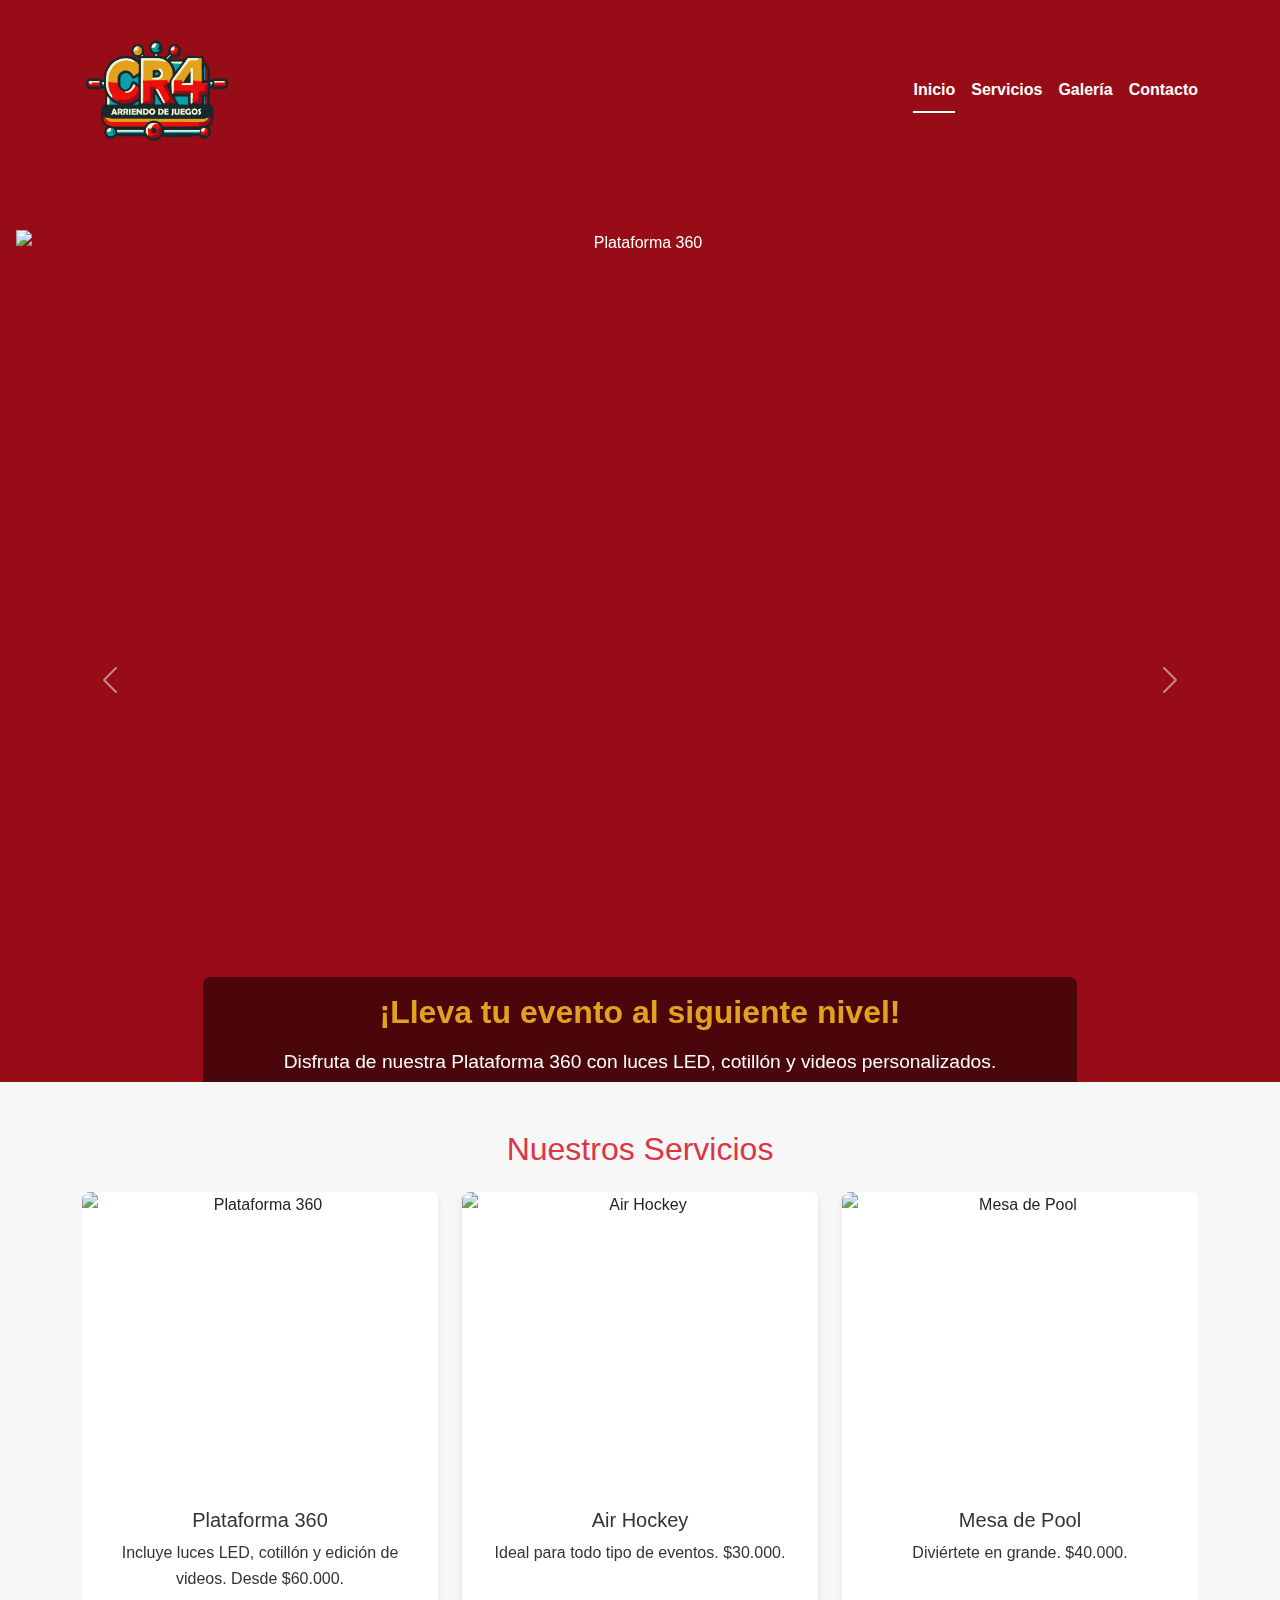
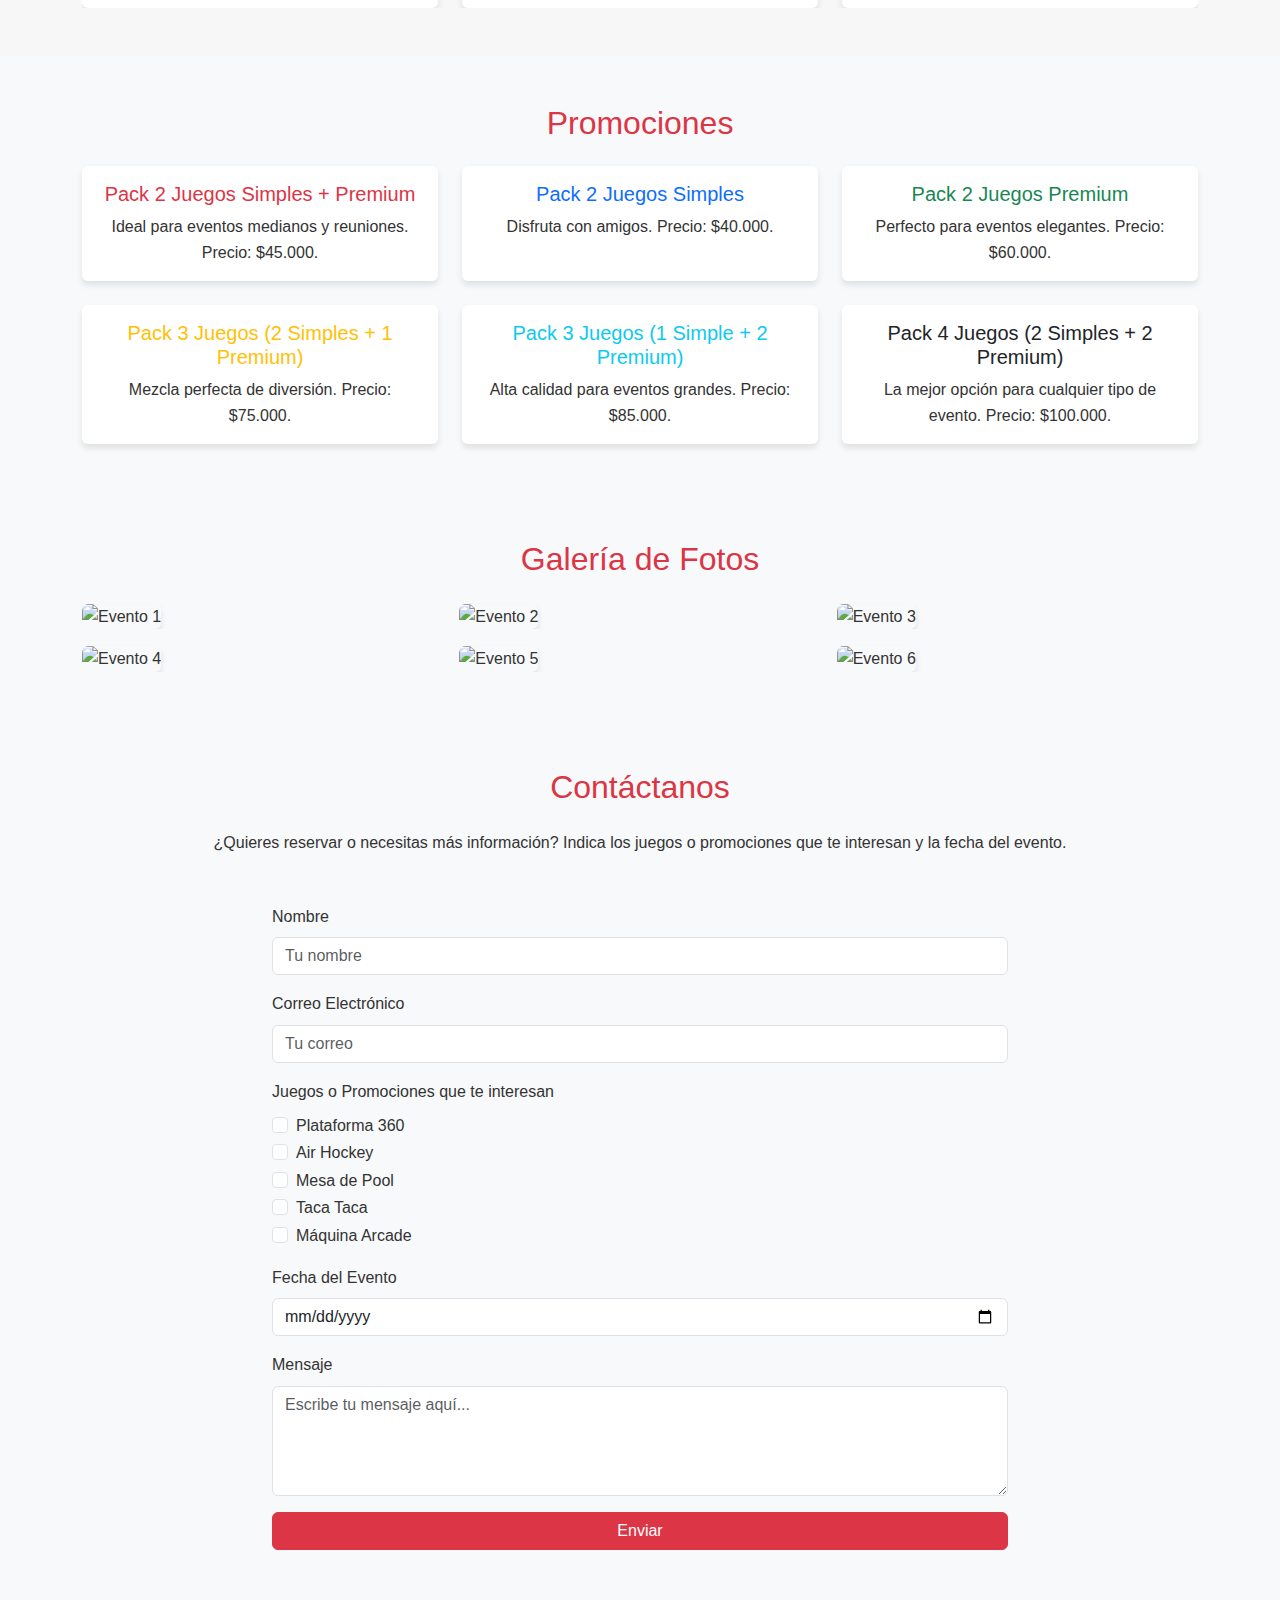
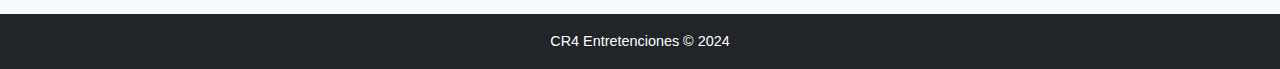
==== index.html @ acfa6ec4 "Add files via upload" ====
<!DOCTYPE html>
<html lang="es">
<head>
    <meta charset="utf-8">
    <meta name="viewport" content="width=device-width, initial-scale=1.0">
    <meta name="description" content="CR4 Entretenciones te lleva al siguiente nivel en diversión. Arriendo de juegos para eventos, como la Plataforma 360, mesas de pool, air hockey y más. ¡Reserva ahora y crea momentos inolvidables!">
    <meta name="keywords" content="CR4, juegos para eventos, arriendo de juegos, fiestas, entretenimiento, juegos inflables, eventos corporativos">
    <meta name="author" content="CR4 Entretenciones">
    <meta name="robots" content="noindex,nofollow">

    <!-- Open Graph / Facebook -->
    <meta property="og:type" content="website">
    <meta property="og:url" content="https://tudominio.com/">
    <meta property="og:title" content="CR4 Entretenciones">
    <meta property="og:description" content="CR4 Entretenciones te lleva al siguiente nivel en diversión. Arriendo de juegos para eventos, como la Plataforma 360, mesas de pool, air hockey y más. ¡Reserva ahora y crea momentos inolvidables!">
    <meta property="og:image" content="https://tudominio.com/images/logo.png">

    <!-- Twitter -->
    <meta name="twitter:card" content="summary_large_image">
    <meta name="twitter:url" content="https://tudominio.com/">
    <meta name="twitter:title" content="CR4 Entretenciones">
    <meta name="twitter:description" content="CR4 Entretenciones te lleva al siguiente nivel en diversión. Arriendo de juegos para eventos, como la Plataforma 360, mesas de pool, air hockey y más. ¡Reserva ahora y crea momentos inolvidables!">
    <meta name="twitter:image" content="https://tudominio.com/images/logo.png">

    <title>CR4 Entretenciones</title>

    <!-- Bootstrap CSS -->
    <link href="https://cdn.jsdelivr.net/npm/bootstrap@5.3.3/dist/css/bootstrap.min.css" rel="stylesheet" integrity="sha384-QWTKZyjpPEjISv5WaRU9OFeRpok6YctnYmDr5pNlyT2bRjXh0JMhjY6hW+ALEwIH" crossorigin="anonymous">

    <!-- Custom CSS -->
    <link rel="stylesheet" href="style.css">
</head>
<body>
    <!-- Header -->
    <header class="bg-danger text-white py-3">
        <div class="container d-flex justify-content-between align-items-center">
            <div class="logo">
                <img src="logo.png" alt="CR4 Entretenciones" style="max-height: 150px;">
            </div>
            <nav>
                <ul class="nav nav-underline">
                    <li class="nav-item">
                        <a class="nav-link active text-white" href="#inicio">Inicio</a>
                    </li>
                    <li class="nav-item">
                        <a class="nav-link text-white" href="#servicios">Servicios</a>
                    </li>
                    <li class="nav-item">
                        <a class="nav-link text-white" href="#galeria">Galería</a>
                    </li>
                    <li class="nav-item">
                        <a class="nav-link text-white" href="#contacto">Contacto</a>
                    </li>
                </ul>
            </nav>
        </div>
    </header>

    <!-- Hero Section -->
<section id="inicio" class="hero">
    <div id="carouselHero" class="carousel slide" data-bs-ride="carousel">
        <div class="carousel-indicators">
            <button type="button" data-bs-target="#carouselHero" data-bs-slide-to="0" class="active" aria-current="true" aria-label="Slide 1"></button>
            <button type="button" data-bs-target="#carouselHero" data-bs-slide-to="1" aria-label="Slide 2"></button>
            <button type="button" data-bs-target="#carouselHero" data-bs-slide-to="2" aria-label="Slide 3"></button>
        </div>
        <div class="carousel-inner">
            <!-- Slide 1 -->
            <div class="carousel-item active">
                <img src="plataforma360.png" class="d-block w-100" alt="Plataforma 360">
                <div class="carousel-caption d-none d-md-block">
                    <h5>¡Lleva tu evento al siguiente nivel!</h5>
                    <p>Disfruta de nuestra Plataforma 360 con luces LED, cotillón y videos personalizados.</p>
                </div>
            </div>
            <!-- Slide 2 -->
            <div class="carousel-item">
                <img src="airhockey.png" class="d-block w-100" alt="Air Hockey">
                <div class="carousel-caption d-none d-md-block">
                    <h5>Air Hockey</h5>
                    <p>La diversión que todos disfrutan en cualquier tipo de evento.</p>
                </div>
            </div>
            <!-- Slide 3 -->
            <div class="carousel-item">
                <img src="pool.png" class="d-block w-100" alt="Mesa de Pool">
                <div class="carousel-caption d-none d-md-block">
                    <h5>Mesa de Pool</h5>
                    <p>Agrega entretenimiento de calidad a tu celebración.</p>
                </div>
            </div>
        </div>
        <!-- Controles -->
        <button class="carousel-control-prev" type="button" data-bs-target="#carouselHero" data-bs-slide="prev">
            <span class="carousel-control-prev-icon" aria-hidden="true"></span>
            <span class="visually-hidden">Anterior</span>
        </button>
        <button class="carousel-control-next" type="button" data-bs-target="#carouselHero" data-bs-slide="next">
            <span class="carousel-control-next-icon" aria-hidden="true"></span>
            <span class="visually-hidden">Siguiente</span>
        </button>
    </div>
</section>


    <!-- Servicios -->
<section id="servicios" class="py-5">
    <div class="container">
        <h2 class="text-center text-danger mb-4">Nuestros Servicios</h2>
        <div id="serviciosCarousel" class="carousel slide" data-bs-ride="carousel" data-bs-interval="3000">
            <!-- Carrusel indicadores -->
            <div class="carousel-indicators">
                <button type="button" data-bs-target="#serviciosCarousel" data-bs-slide-to="0" class="active" aria-current="true" aria-label="Slide 1"></button>
                <button type="button" data-bs-target="#serviciosCarousel" data-bs-slide-to="1" aria-label="Slide 2"></button>
            </div>

            <!-- Carrusel contenido -->
            <div class="carousel-inner">
                <!-- Slide 1 -->
                <div class="carousel-item active">
                    <div class="row justify-content-center">
                        <div class="col-md-4">
                            <div class="card h-100 text-center">
                                <img src="img/icono aro de luz.png" class="card-img-top" alt="Plataforma 360">
                                <div class="card-body">
                                    <h5 class="card-title">Plataforma 360</h5>
                                    <p class="card-text">Incluye luces LED, cotillón y edición de videos. Desde $60.000.</p>
                                </div>
                            </div>
                        </div>
                        <div class="col-md-4">
                            <div class="card h-100 text-center">
                                <img src="img/icono air hockey.png" class="card-img-top" alt="Air Hockey">
                                <div class="card-body">
                                    <h5 class="card-title">Air Hockey</h5>
                                    <p class="card-text">Ideal para todo tipo de eventos. $30.000.</p>
                                </div>
                            </div>
                        </div>
                        <div class="col-md-4">
                            <div class="card h-100 text-center">
                                <img src="img/icono mesa de pool.png" class="card-img-top" alt="Mesa de Pool">
                                <div class="card-body">
                                    <h5 class="card-title">Mesa de Pool</h5>
                                    <p class="card-text">Diviértete en grande. $40.000.</p>
                                </div>
                            </div>
                        </div>
                    </div>
                </div>
                <!-- Slide 2 -->
                <div class="carousel-item">
                    <div class="row justify-content-center">
                        <div class="col-md-4">
                            <div class="card h-100 text-center">
                                <img src="img/icono taca taca.png" class="card-img-top" alt="Taca Taca">
                                <div class="card-body">
                                    <h5 class="card-title">Taca Taca</h5>
                                    <p class="card-text">Un clásico para tus eventos. $25.000.</p>
                                </div>
                            </div>
                        </div>
                        <div class="col-md-4">
                            <div class="card h-100 text-center">
                                <img src="img/icono arcade.png" class="card-img-top" alt="Máquina Arcade">
                                <div class="card-body">
                                    <h5 class="card-title">Máquina Arcade</h5>
                                    <p class="card-text">Diversión retro para grandes y chicos. $25.000.</p>
                                </div>
                            </div>
                        </div>
                    </div>
                </div>
            </div>

            <!-- Controles -->
            <button class="carousel-control-prev" type="button" data-bs-target="#serviciosCarousel" data-bs-slide="prev">
                <span class="carousel-control-prev-icon" aria-hidden="true"></span>
                <span class="visually-hidden">Previous</span>
            </button>
            <button class="carousel-control-next" type="button" data-bs-target="#serviciosCarousel" data-bs-slide="next">
                <span class="carousel-control-next-icon" aria-hidden="true"></span>
                <span class="visually-hidden">Next</span>
            </button>
        </div>
    </div>
</section>


     <!-- Promociones -->
    <section id="promociones" class="py-5 bg-light">
    <div class="container">
        <h2 class="text-center text-danger mb-4">Promociones</h2>
        <div class="row row-cols-1 row-cols-md-3 g-4">
            <!-- Promoción 1 -->
            <div class="col">
                <div class="card h-100 text-center border-danger">
                    <div class="card-body">
                        <h5 class="card-title text-danger">Pack 2 Juegos Simples + Premium</h5>
                        <p class="card-text">Ideal para eventos medianos y reuniones. Precio: $45.000.</p>
                    </div>
                </div>
            </div>
            <!-- Promoción 2 -->
            <div class="col">
                <div class="card h-100 text-center border-primary">
                    <div class="card-body">
                        <h5 class="card-title text-primary">Pack 2 Juegos Simples</h5>
                        <p class="card-text">Disfruta con amigos. Precio: $40.000.</p>
                    </div>
                </div>
            </div>
            <!-- Promoción 3 -->
            <div class="col">
                <div class="card h-100 text-center border-success">
                    <div class="card-body">
                        <h5 class="card-title text-success">Pack 2 Juegos Premium</h5>
                        <p class="card-text">Perfecto para eventos elegantes. Precio: $60.000.</p>
                    </div>
                </div>
            </div>
            <!-- Promoción 4 -->
            <div class="col">
                <div class="card h-100 text-center border-warning">
                    <div class="card-body">
                        <h5 class="card-title text-warning">Pack 3 Juegos (2 Simples + 1 Premium)</h5>
                        <p class="card-text">Mezcla perfecta de diversión. Precio: $75.000.</p>
                    </div>
                </div>
            </div>
            <!-- Promoción 5 -->
            <div class="col">
                <div class="card h-100 text-center border-info">
                    <div class="card-body">
                        <h5 class="card-title text-info">Pack 3 Juegos (1 Simple + 2 Premium)</h5>
                        <p class="card-text">Alta calidad para eventos grandes. Precio: $85.000.</p>
                    </div>
                </div>
            </div>
            <!-- Promoción 6 -->
            <div class="col">
                <div class="card h-100 text-center border-dark">
                    <div class="card-body">
                        <h5 class="card-title text-dark">Pack 4 Juegos (2 Simples + 2 Premium)</h5>
                        <p class="card-text">La mejor opción para cualquier tipo de evento. Precio: $100.000.</p>
                    </div>
                </div>
            </div>
        </div>
    </div>
</section>

<section id="galeria" class="py-5 bg-light">
    <div class="container">
        <h2 class="text-center text-danger mb-4">Galería de Fotos</h2>
        <div class="row g-3">
            <!-- Imagen 1 -->
            <div class="col-md-4 col-sm-6">
                <div class="gallery-item">
                    <img src="assets/images/evento1.jpg" class="img-fluid rounded" alt="Evento 1">
                </div>
            </div>
            <!-- Imagen 2 -->
            <div class="col-md-4 col-sm-6">
                <div class="gallery-item">
                    <img src="assets/images/evento2.jpg" class="img-fluid rounded" alt="Evento 2">
                </div>
            </div>
            <!-- Imagen 3 -->
            <div class="col-md-4 col-sm-6">
                <div class="gallery-item">
                    <img src="assets/images/evento3.jpg" class="img-fluid rounded" alt="Evento 3">
                </div>
            </div>
            <!-- Imagen 4 -->
            <div class="col-md-4 col-sm-6">
                <div class="gallery-item">
                    <img src="assets/images/evento4.jpg" class="img-fluid rounded" alt="Evento 4">
                </div>
            </div>
            <!-- Imagen 5 -->
            <div class="col-md-4 col-sm-6">
                <div class="gallery-item">
                    <img src="assets/images/evento5.jpg" class="img-fluid rounded" alt="Evento 5">
                </div>
            </div>
            <!-- Imagen 6 -->
            <div class="col-md-4 col-sm-6">
                <div class="gallery-item">
                    <img src="assets/images/evento6.jpg" class="img-fluid rounded" alt="Evento 6">
                </div>
            </div>
        </div>
    </div>
</section>

    <!-- Contacto -->
 <section id="contacto" class="py-5 bg-light">
    <div class="container">
        <h2 class="text-center text-danger mb-4">Contáctanos</h2>
        <p class="text-center mb-5">¿Quieres reservar o necesitas más información? Indica los juegos o promociones que te interesan y la fecha del evento.</p>
        <div class="row">
            <div class="col-md-8 offset-md-2">
                <form action="https://formspree.io/f/xqaklyav" method="POST">
                    <!-- Nombre -->
                    <div class="mb-3">
                        <label for="nombre" class="form-label">Nombre</label>
                        <input type="text" class="form-control" id="nombre" name="nombre" placeholder="Tu nombre" required>
                    </div>
                    <!-- Correo -->
                    <div class="mb-3">
                        <label for="correo" class="form-label">Correo Electrónico</label>
                        <input type="email" class="form-control" id="correo" name="email" placeholder="Tu correo" required>
                    </div>
                    <!-- Juegos/Promociones -->
                    <div class="mb-3">
                        <label class="form-label">Juegos o Promociones que te interesan</label>
                        <div class="form-check">
                            <input class="form-check-input" type="checkbox" name="juegos[]" value="Plataforma 360" id="juego1">
                            <label class="form-check-label" for="juego1">Plataforma 360</label>
                        </div>
                        <div class="form-check">
                            <input class="form-check-input" type="checkbox" name="juegos[]" value="Air Hockey" id="juego2">
                            <label class="form-check-label" for="juego2">Air Hockey</label>
                        </div>
                        <div class="form-check">
                            <input class="form-check-input" type="checkbox" name="juegos[]" value="Mesa de Pool" id="juego3">
                            <label class="form-check-label" for="juego3">Mesa de Pool</label>
                        </div>
                        <div class="form-check">
                            <input class="form-check-input" type="checkbox" name="juegos[]" value="Taca Taca" id="juego4">
                            <label class="form-check-label" for="juego4">Taca Taca</label>
                        </div>
                        <div class="form-check">
                            <input class="form-check-input" type="checkbox" name="juegos[]" value="Máquina Arcade" id="juego5">
                            <label class="form-check-label" for="juego5">Máquina Arcade</label>
                        </div>
                    </div>
                    <!-- Fecha del Evento -->
                    <div class="mb-3">
                        <label for="fecha" class="form-label">Fecha del Evento</label>
                        <input type="date" class="form-control" id="fecha" name="fecha" required>
                    </div>
                    <!-- Mensaje -->
                    <div class="mb-3">
                        <label for="mensaje" class="form-label">Mensaje</label>
                        <textarea class="form-control" id="mensaje" name="mensaje" rows="4" placeholder="Escribe tu mensaje aquí..." required></textarea>
                    </div>
                    <!-- Botón Enviar -->
                    <button type="submit" class="btn btn-danger w-100">Enviar</button>
                </form>
            </div>
        </div>
    </div>
</section>

    <!-- Footer -->
    <footer class="bg-dark text-white text-center py-3">
        <p>CR4 Entretenciones &copy; 2024</p>
    </footer>

    <!-- Bootstrap JS -->
    <script src="https://cdn.jsdelivr.net/npm/bootstrap@5.3.3/dist/js/bootstrap.bundle.min.js" integrity="sha384-YvpcrYf0tY3lHB60NNkmXc5s9fDVZLESaAA55NDzOxhy9GkcIdslK1eN7N6jIeHz" crossorigin="anonymous"></script>
</body>
</html>
---- style.css ----
/* General Reset */
body, h1, h2, h3, p, ul, li, a, img {
    margin: 0;
    padding: 0;
    box-sizing: border-box;
}

/* Body */
body {
    background-color: #f7f7f7;
    color: #333333;
    font-family: 'Arial', sans-serif;
    line-height: 1.6;
}

/* Header */
header {
    background-color: #970C16;
    min-height: 150px; 
    display: flex;
    justify-content: space-between;
    align-items: center;
    padding: 1rem 2rem;
}

header .logo img {
    height: 200px;
    width: auto; 
    
}


header .nav-underline .nav-link {
    color: white;
    font-weight: bold;
    transition: color 0.3s ease, border-color 0.3s ease;
}

header .nav-underline .nav-link:hover {
    color: #E2A21E; /* Hover amarillo */
    border-bottom: 2px solid #E2A21E;
}

header .nav-underline .nav-link.active {
    color: #E2A21E;
    border-bottom: 2px solid white;
}
.bg-danger {
    background-color: #970C16 !important;
}

/* Hero Section */
.hero {
    background: linear-gradient(to bottom, #970C16, #970C16);
    color: white;
    text-align: center;
    padding: 3rem 1rem;
}

.hero h1 {
    font-size: 2.5rem;
    font-weight: bold;
}

.hero p {
    font-size: 1.2rem;
    margin: 1rem 0;
}

.hero .btn {
    background-color: #333333;
    color: #ffffff;
    padding: 0.7rem 1.5rem;
    border-radius: 8px;
    font-size: 1rem;
    transition: background-color 0.3s ease;
}

.hero .btn:hover {
    background-color: #E2A21E;
}
.hero {
    height: 100vh; 
    overflow: hidden;
}

.carousel-item img {
    height: 100vh; 
    object-fit: cover; 
}

.carousel-caption {
    background: rgba(0, 0, 0, 0.5);
    padding: 1rem;
    border-radius: 8px;
}

.carousel-caption h5 {
    font-size: 2rem;
    font-weight: bold;
    color: #E2A21E; 
}

.carousel-caption p {
    font-size: 1.2rem;
    color: #ffffff;
}


/* Servicios Section */

.card {
    border: none;
    transition: transform 0.3s ease, box-shadow 0.3s ease;
    box-shadow: 0 4px 6px rgba(0, 0, 0, 0.1);
}

.card:hover {
    transform: scale(1.05); 
    box-shadow: 0 6px 12px rgba(0, 0, 0, 0.2); 
}


.card-img-top {
    max-height: 300px; 
    width: auto; 
    height: auto; 
    object-fit: cover;
    border: none;
  
    margin: 0; 
    padding: 0; 
    display: block; 
    border-radius: 8px;
}
.card-img-top {
    width: 100%; 
 
}

.carousel-inner {
    overflow: hidden;
}

/* Espaciado interno del cuerpo */
.card-body {
    padding: 1rem;
    font-size: 1rem;
    color: #333;
}



/* Promociones Section */
#promociones {
    background-color: #09AEC4;
    padding: 2rem 1rem;
    text-align: center;
}

#promociones h2 {
    color: #333333;
    margin-bottom: 1.5rem;
}

.promociones-container {
    display: grid;
    grid-template-columns: repeat(auto-fit, minmax(300px, 1fr));
    gap: 2rem;
}

.promocion {
    background-color: #ffffff;
    padding: 1rem;
    border-radius: 12px;
    box-shadow: 0 4px 8px rgba(0, 0, 0, 0.1);
    text-align: center;
}

.promocion h3 {
    font-size: 1.2rem;
    color: #333333;
}

.promocion p {
    font-size: 1rem;
    font-weight: bold;
    color: #970C16;
}

/* Contacto Section */
form input, form textarea, form select, form button {
    border-radius: 8px;
    margin-bottom: 1rem;
}

form button {
    background-color: #e63946;
    color: white;
    font-weight: bold;
    border: none;
    padding: 0.7rem;
    transition: background-color 0.3s ease;
}

form button:hover {
    background-color: #c0392b;
}


/* General de la galería */
.gallery-item {
    position: relative;
    overflow: hidden;
    border-radius: 8px;
}

.gallery-item img {
    transition: transform 0.3s ease, box-shadow 0.3s ease;
    box-shadow: 0 4px 6px rgba(0, 0, 0, 0.1);
}

.gallery-item img:hover {
    transform: scale(1.1); 
    box-shadow: 0 6px 12px rgba(0, 0, 0, 0.2);
}
/* Footer */
footer {
    background-color: #333333;
    color: white;
    padding: 1rem;
    text-align: center;
    font-size: 0.9rem;
}
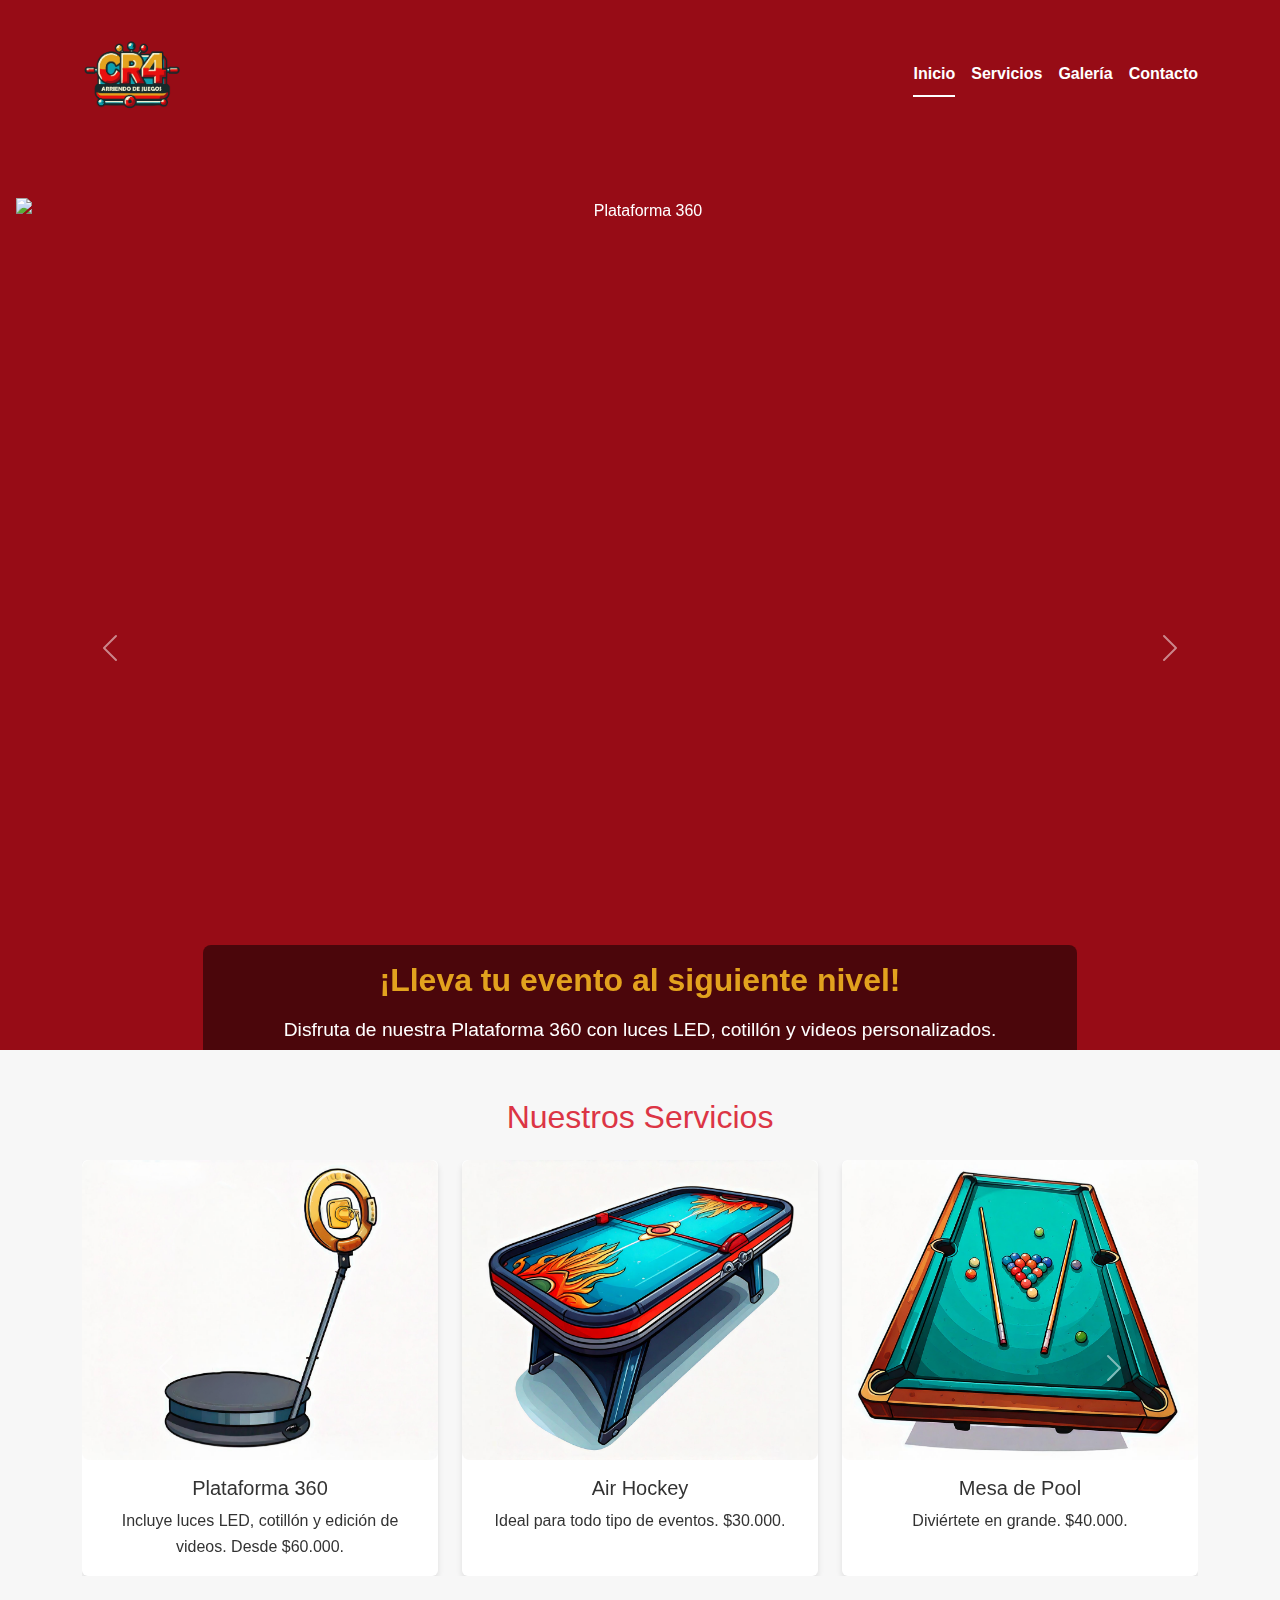
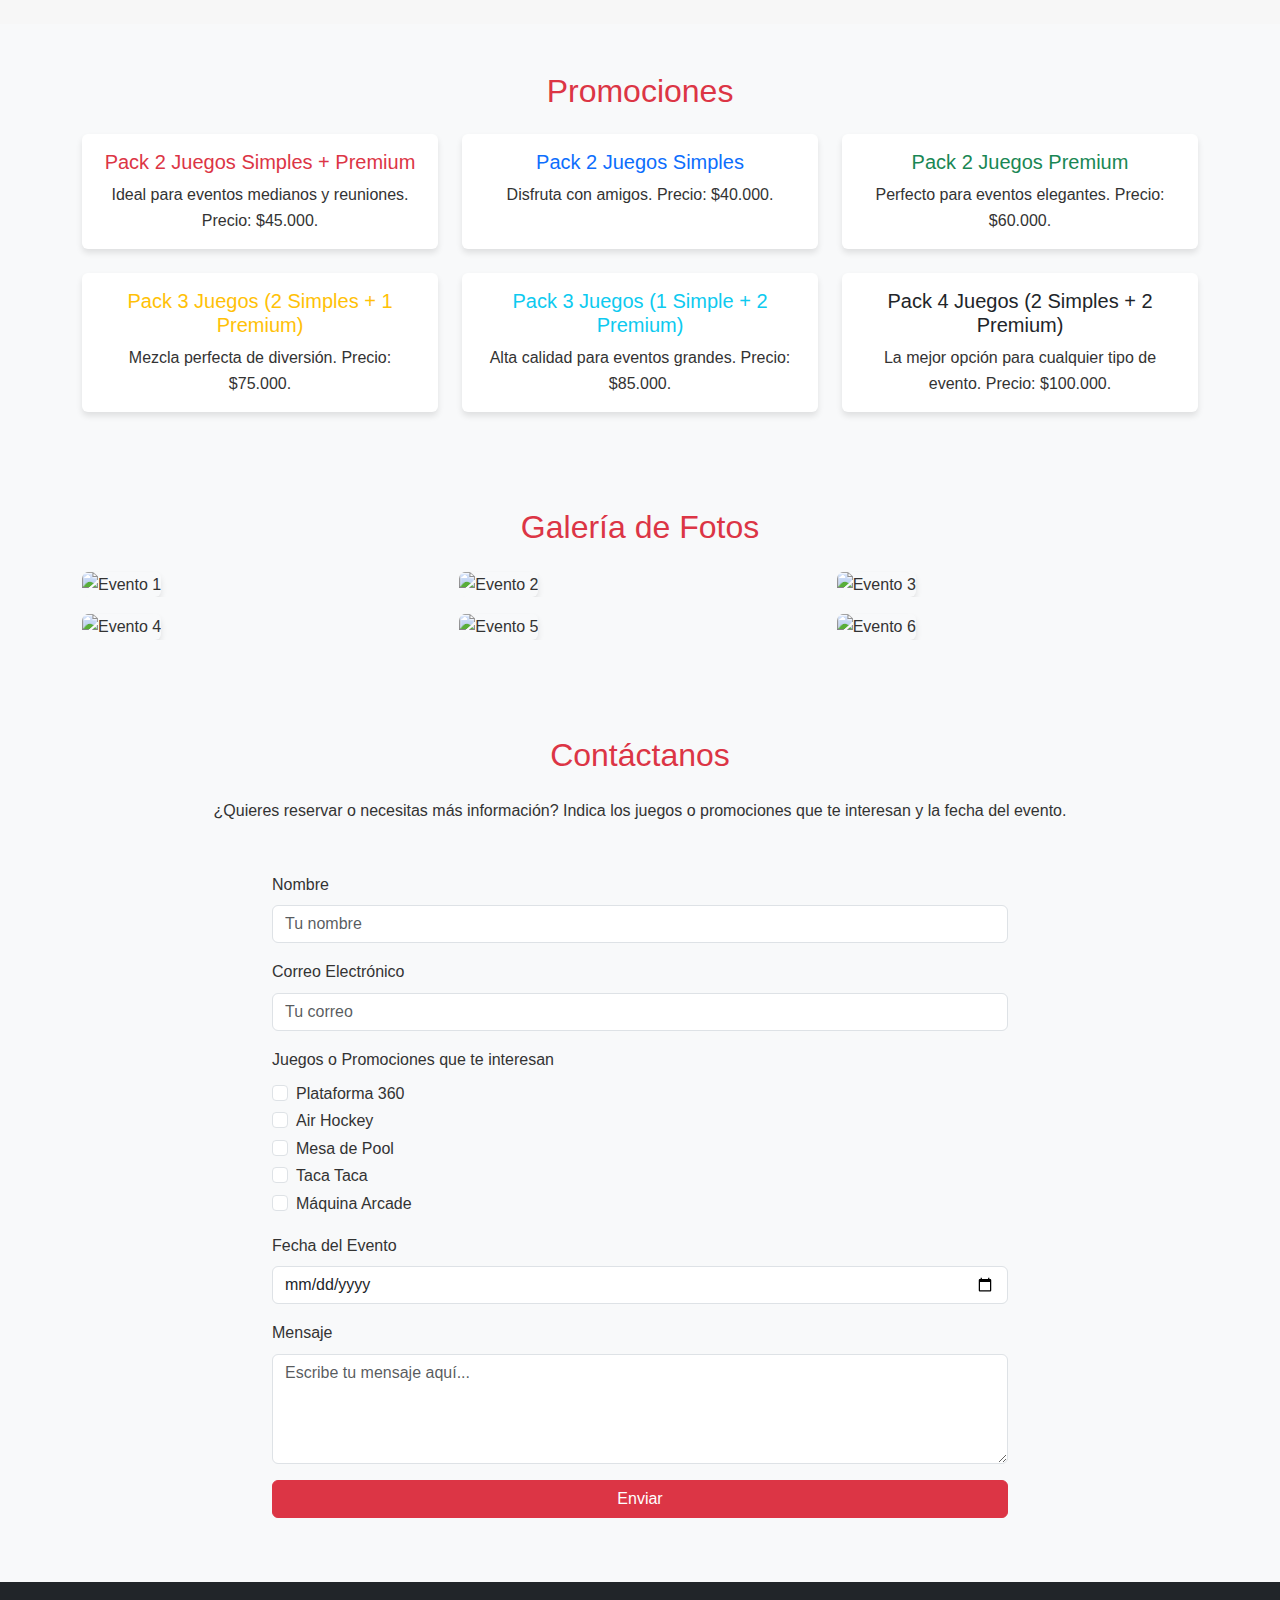
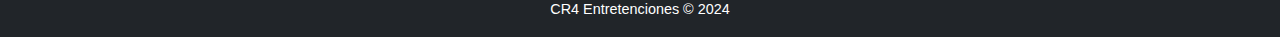
==== commit c4ec43cd: "Update index.html" ====
--- a/index.html
+++ b/index.html
@@ -10,17 +10,17 @@
 
     <!-- Open Graph / Facebook -->
     <meta property="og:type" content="website">
-    <meta property="og:url" content="https://tudominio.com/">
+    <meta property="og:url" content="https://cr4entretenciones.cl/">
     <meta property="og:title" content="CR4 Entretenciones">
     <meta property="og:description" content="CR4 Entretenciones te lleva al siguiente nivel en diversión. Arriendo de juegos para eventos, como la Plataforma 360, mesas de pool, air hockey y más. ¡Reserva ahora y crea momentos inolvidables!">
-    <meta property="og:image" content="https://tudominio.com/images/logo.png">
+    <meta property="og:image" content="https://cr4entretenciones.cl/img/logo meta.png">
 
     <!-- Twitter -->
     <meta name="twitter:card" content="summary_large_image">
-    <meta name="twitter:url" content="https://tudominio.com/">
+    <meta name="twitter:url" content="https://cr4entretenciones.cl/">
     <meta name="twitter:title" content="CR4 Entretenciones">
     <meta name="twitter:description" content="CR4 Entretenciones te lleva al siguiente nivel en diversión. Arriendo de juegos para eventos, como la Plataforma 360, mesas de pool, air hockey y más. ¡Reserva ahora y crea momentos inolvidables!">
-    <meta name="twitter:image" content="https://tudominio.com/images/logo.png">
+    <meta name="twitter:image" content="https://cr4entretenciones.cl/img/logo meta.png">
 
     <title>CR4 Entretenciones</title>
 
@@ -35,7 +35,7 @@
     <header class="bg-danger text-white py-3">
         <div class="container d-flex justify-content-between align-items-center">
             <div class="logo">
-                <img src="logo.png" alt="CR4 Entretenciones" style="max-height: 150px;">
+                <img src="logo.png" alt="CR4 Entretenciones" style="max-height: 100px;">
             </div>
             <nav>
                 <ul class="nav nav-underline">
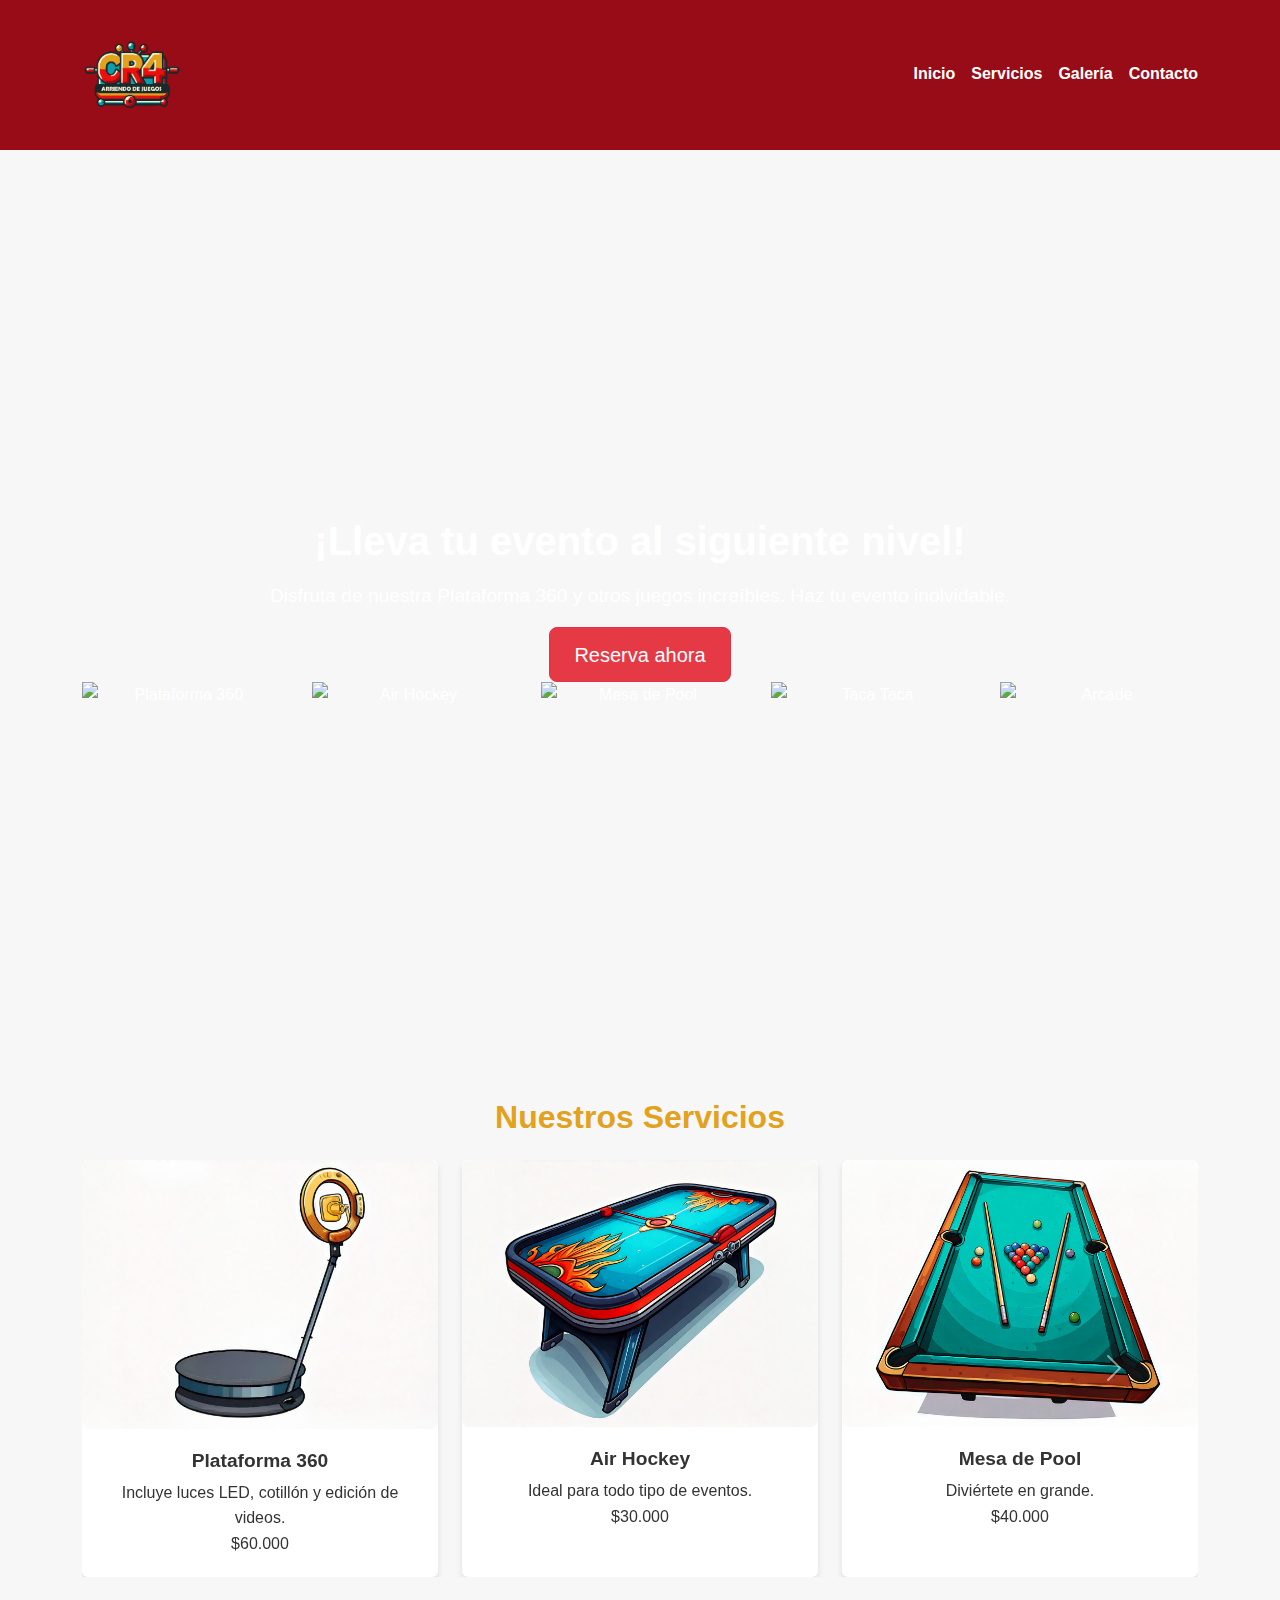
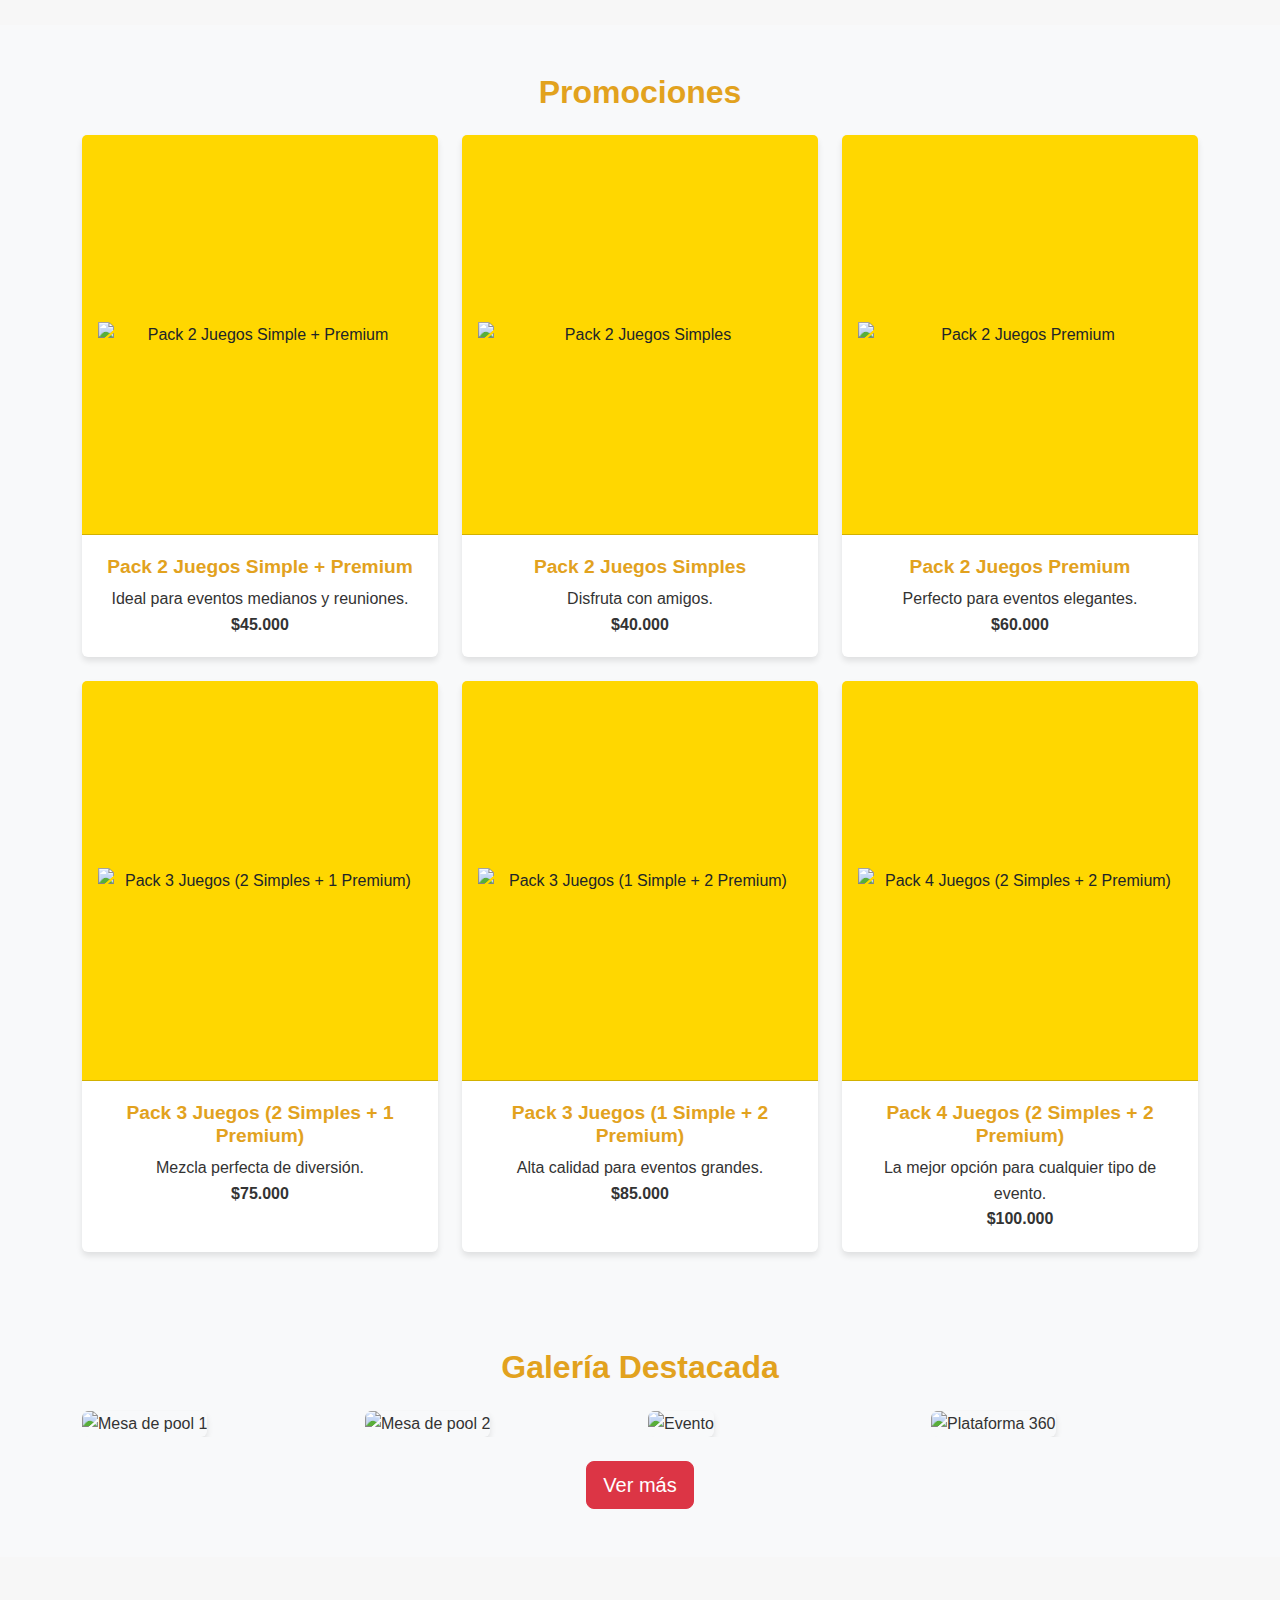
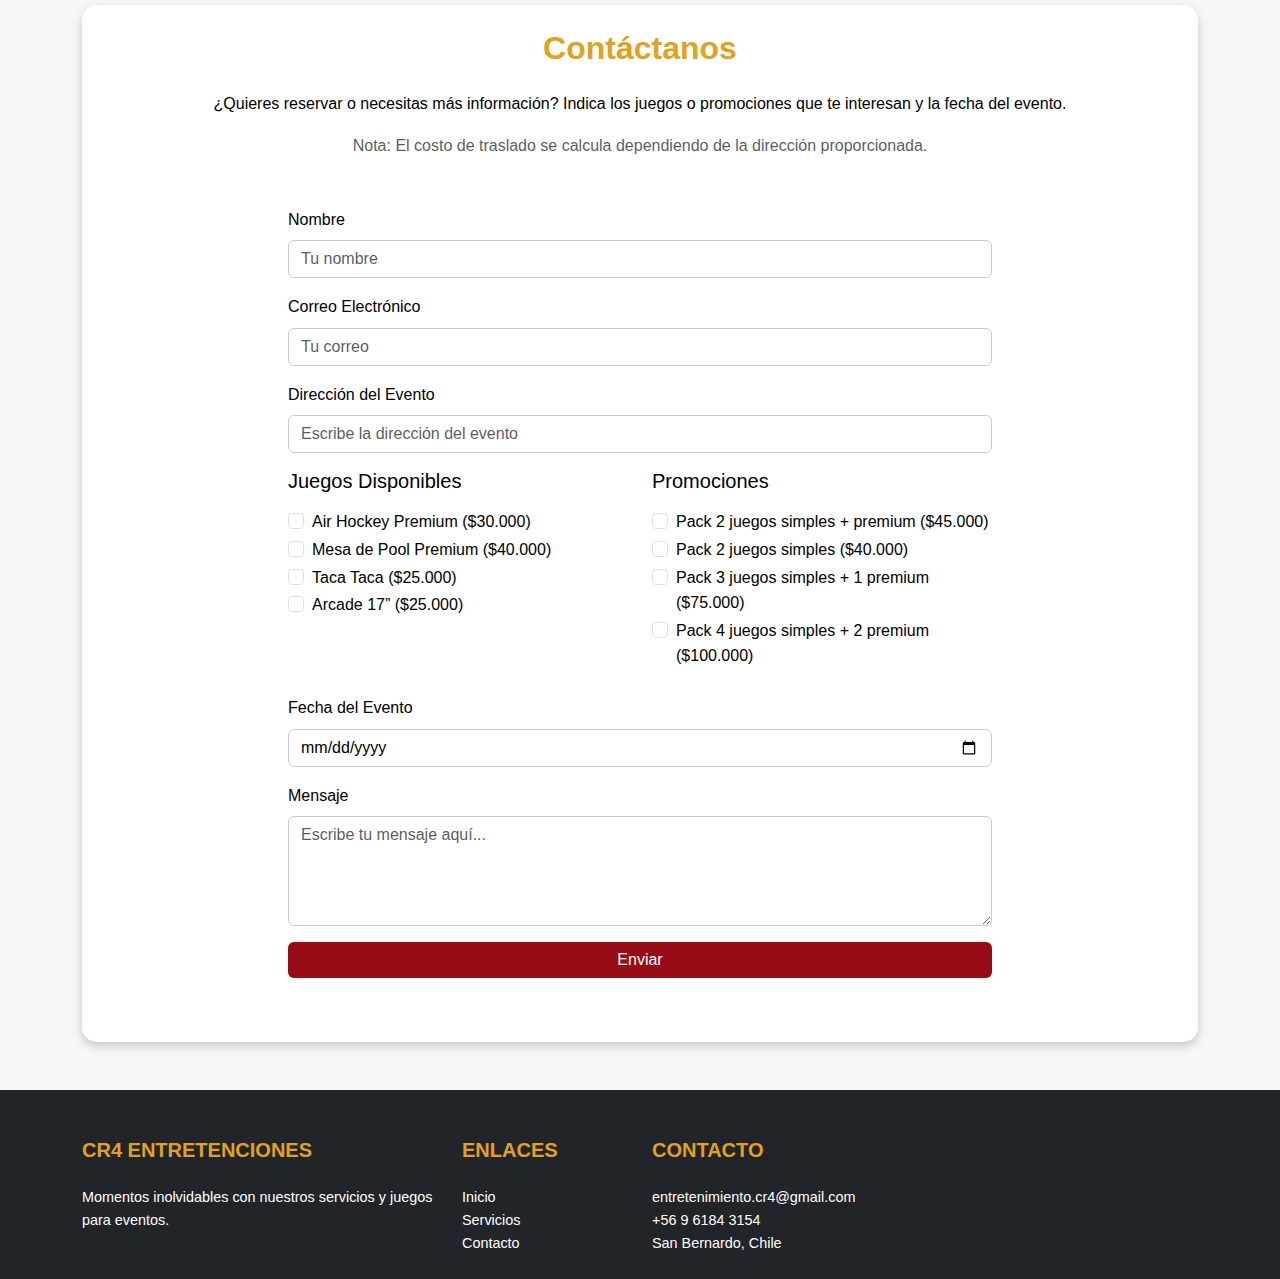
==== commit d89f4f9c: "Add files via upload" ====
--- a/index.html
+++ b/index.html
@@ -31,141 +31,130 @@
     <link rel="stylesheet" href="style.css">
 </head>
 <body>
-    <!-- Header -->
-    <header class="bg-danger text-white py-3">
-        <div class="container d-flex justify-content-between align-items-center">
-            <div class="logo">
+<header class="bg-danger text-white py-3">
+    <div class="container d-flex justify-content-between align-items-center">
+        <!-- Logo -->
+        <div class="logo">
+            <a href="index.html">
                 <img src="logo.png" alt="CR4 Entretenciones" style="max-height: 100px;">
-            </div>
-            <nav>
-                <ul class="nav nav-underline">
-                    <li class="nav-item">
-                        <a class="nav-link active text-white" href="#inicio">Inicio</a>
-                    </li>
-                    <li class="nav-item">
-                        <a class="nav-link text-white" href="#servicios">Servicios</a>
-                    </li>
-                    <li class="nav-item">
-                        <a class="nav-link text-white" href="#galeria">Galería</a>
-                    </li>
-                    <li class="nav-item">
-                        <a class="nav-link text-white" href="#contacto">Contacto</a>
-                    </li>
-                </ul>
-            </nav>
-        </div>
-    </header>
-
-    <!-- Hero Section -->
-<section id="inicio" class="hero">
-    <div id="carouselHero" class="carousel slide" data-bs-ride="carousel">
-        <div class="carousel-indicators">
-            <button type="button" data-bs-target="#carouselHero" data-bs-slide-to="0" class="active" aria-current="true" aria-label="Slide 1"></button>
-            <button type="button" data-bs-target="#carouselHero" data-bs-slide-to="1" aria-label="Slide 2"></button>
-            <button type="button" data-bs-target="#carouselHero" data-bs-slide-to="2" aria-label="Slide 3"></button>
-        </div>
-        <div class="carousel-inner">
-            <!-- Slide 1 -->
-            <div class="carousel-item active">
-                <img src="plataforma360.png" class="d-block w-100" alt="Plataforma 360">
-                <div class="carousel-caption d-none d-md-block">
-                    <h5>¡Lleva tu evento al siguiente nivel!</h5>
-                    <p>Disfruta de nuestra Plataforma 360 con luces LED, cotillón y videos personalizados.</p>
-                </div>
-            </div>
-            <!-- Slide 2 -->
-            <div class="carousel-item">
-                <img src="airhockey.png" class="d-block w-100" alt="Air Hockey">
-                <div class="carousel-caption d-none d-md-block">
-                    <h5>Air Hockey</h5>
-                    <p>La diversión que todos disfrutan en cualquier tipo de evento.</p>
-                </div>
-            </div>
-            <!-- Slide 3 -->
-            <div class="carousel-item">
-                <img src="pool.png" class="d-block w-100" alt="Mesa de Pool">
-                <div class="carousel-caption d-none d-md-block">
-                    <h5>Mesa de Pool</h5>
-                    <p>Agrega entretenimiento de calidad a tu celebración.</p>
-                </div>
-            </div>
-        </div>
-        <!-- Controles -->
-        <button class="carousel-control-prev" type="button" data-bs-target="#carouselHero" data-bs-slide="prev">
-            <span class="carousel-control-prev-icon" aria-hidden="true"></span>
-            <span class="visually-hidden">Anterior</span>
-        </button>
-        <button class="carousel-control-next" type="button" data-bs-target="#carouselHero" data-bs-slide="next">
-            <span class="carousel-control-next-icon" aria-hidden="true"></span>
-            <span class="visually-hidden">Siguiente</span>
-        </button>
+            </a>
+        </div>
+        <!-- Navegación -->
+        <nav>
+            <ul class="nav nav-underline">
+                <li class="nav-item">
+                    <a class="nav-link text-white" href="index.html">Inicio</a>
+                </li>
+                <li class="nav-item">
+                    <a class="nav-link text-white" href="servicios.html">Servicios</a>
+                </li>
+                <li class="nav-item">
+                    <a class="nav-link text-white" href="galeria.html">Galería</a>
+                </li>
+                <li class="nav-item">
+                    <a class="nav-link text-white" href="contacto.html">Contacto</a>
+                </li>
+            </ul>
+        </nav>
+    </div>
+</header>
+
+<!-- Hero Section -->
+<section id="inicio" class="hero position-relative">
+    <!-- Imagen de fondo -->
+    <div class="hero-bg" style="background-image: url('./img/herobg-17.png');"></div>
+
+    <!-- Contenido del Hero -->
+    <div class="container text-center text-white position-relative z-1">
+        <h1 class="display-4 mt-4">¡Lleva tu evento al siguiente nivel!</h1>
+        <p class="lead">Disfruta de nuestra Plataforma 360 y otros juegos increíbles. Haz tu evento inolvidable.</p>
+        <a href="#contacto" class="btn btn-danger btn-lg mt-3">Reserva ahora</a>
+
+        <!-- SVG Icons -->
+        <div class="svg-icons">
+            <img src="./img/plataforma360.svg" class="svg-icon plataforma" alt="Plataforma 360">
+            <img src="./img/airhockey.svg" class="svg-icon airhockey" alt="Air Hockey">
+            <img src="./img/mesadepool.svg" class="svg-icon pool" alt="Mesa de Pool">
+            <img src="./img/tacataca.svg" class="svg-icon tacataca" alt="Taca Taca">
+            <img src="./img/arcade.svg" class="svg-icon arcade" alt="Arcade">
+        </div>
     </div>
 </section>
-
-
     <!-- Servicios -->
+<!-- Servicios -->
 <section id="servicios" class="py-5">
     <div class="container">
-        <h2 class="text-center text-danger mb-4">Nuestros Servicios</h2>
+        <h2 class="text-center text-highlight mb-4">Nuestros Servicios</h2>
         <div id="serviciosCarousel" class="carousel slide" data-bs-ride="carousel" data-bs-interval="3000">
-            <!-- Carrusel indicadores -->
+            <!-- Indicadores -->
             <div class="carousel-indicators">
                 <button type="button" data-bs-target="#serviciosCarousel" data-bs-slide-to="0" class="active" aria-current="true" aria-label="Slide 1"></button>
                 <button type="button" data-bs-target="#serviciosCarousel" data-bs-slide-to="1" aria-label="Slide 2"></button>
             </div>
 
-            <!-- Carrusel contenido -->
+            <!-- Contenido del Carrusel -->
             <div class="carousel-inner">
                 <!-- Slide 1 -->
                 <div class="carousel-item active">
                     <div class="row justify-content-center">
+                        <!-- Card 1 -->
                         <div class="col-md-4">
                             <div class="card h-100 text-center">
                                 <img src="img/icono aro de luz.png" class="card-img-top" alt="Plataforma 360">
                                 <div class="card-body">
                                     <h5 class="card-title">Plataforma 360</h5>
-                                    <p class="card-text">Incluye luces LED, cotillón y edición de videos. Desde $60.000.</p>
-                                </div>
-                            </div>
-                        </div>
+                                    <p class="card-text">Incluye luces LED, cotillón y edición de videos.</p>
+                                    <p class="text-bold">$60.000</p>
+                                </div>
+                            </div>
+                        </div>
+                        <!-- Card 2 -->
                         <div class="col-md-4">
                             <div class="card h-100 text-center">
                                 <img src="img/icono air hockey.png" class="card-img-top" alt="Air Hockey">
                                 <div class="card-body">
                                     <h5 class="card-title">Air Hockey</h5>
-                                    <p class="card-text">Ideal para todo tipo de eventos. $30.000.</p>
-                                </div>
-                            </div>
-                        </div>
+                                    <p class="card-text">Ideal para todo tipo de eventos.</p>
+                                    <p class="text-bold">$30.000</p>
+                                </div>
+                            </div>
+                        </div>
+                        <!-- Card 3 -->
                         <div class="col-md-4">
                             <div class="card h-100 text-center">
                                 <img src="img/icono mesa de pool.png" class="card-img-top" alt="Mesa de Pool">
                                 <div class="card-body">
                                     <h5 class="card-title">Mesa de Pool</h5>
-                                    <p class="card-text">Diviértete en grande. $40.000.</p>
-                                </div>
-                            </div>
-                        </div>
-                    </div>
-                </div>
+                                    <p class="card-text">Diviértete en grande.</p>
+                                    <p class="text-bold">$40.000</p>
+                                </div>
+                            </div>
+                        </div>
+                    </div>
+                </div>
+
                 <!-- Slide 2 -->
                 <div class="carousel-item">
                     <div class="row justify-content-center">
+                        <!-- Card 4 -->
                         <div class="col-md-4">
                             <div class="card h-100 text-center">
                                 <img src="img/icono taca taca.png" class="card-img-top" alt="Taca Taca">
                                 <div class="card-body">
                                     <h5 class="card-title">Taca Taca</h5>
-                                    <p class="card-text">Un clásico para tus eventos. $25.000.</p>
-                                </div>
-                            </div>
-                        </div>
+                                    <p class="card-text">Un clásico para tus eventos.</p>
+                                    <p class="text-bold">$25.000</p>
+                                </div>
+                            </div>
+                        </div>
+                        <!-- Card 5 -->
                         <div class="col-md-4">
                             <div class="card h-100 text-center">
                                 <img src="img/icono arcade.png" class="card-img-top" alt="Máquina Arcade">
                                 <div class="card-body">
                                     <h5 class="card-title">Máquina Arcade</h5>
-                                    <p class="card-text">Diversión retro para grandes y chicos. $25.000.</p>
+                                    <p class="card-text">Diversión retro para grandes y chicos.</p>
+                                    <p class="text-bold">$25.000</p>
                                 </div>
                             </div>
                         </div>
@@ -176,73 +165,95 @@
             <!-- Controles -->
             <button class="carousel-control-prev" type="button" data-bs-target="#serviciosCarousel" data-bs-slide="prev">
                 <span class="carousel-control-prev-icon" aria-hidden="true"></span>
-                <span class="visually-hidden">Previous</span>
+                <span class="visually-hidden">Anterior</span>
             </button>
             <button class="carousel-control-next" type="button" data-bs-target="#serviciosCarousel" data-bs-slide="next">
                 <span class="carousel-control-next-icon" aria-hidden="true"></span>
-                <span class="visually-hidden">Next</span>
+                <span class="visually-hidden">Siguiente</span>
             </button>
         </div>
     </div>
 </section>
-
-
-     <!-- Promociones -->
-    <section id="promociones" class="py-5 bg-light">
+<!-- Promociones -->
+<section id="promociones" class="py-5 bg-light">
     <div class="container">
-        <h2 class="text-center text-danger mb-4">Promociones</h2>
+        <h2 class="text-center text-highlight mb-4">Promociones</h2>
         <div class="row row-cols-1 row-cols-md-3 g-4">
             <!-- Promoción 1 -->
             <div class="col">
-                <div class="card h-100 text-center border-danger">
-                    <div class="card-body">
-                        <h5 class="card-title text-danger">Pack 2 Juegos Simples + Premium</h5>
-                        <p class="card-text">Ideal para eventos medianos y reuniones. Precio: $45.000.</p>
+                <div class="card h-100 text-center">
+                    <div class="card-header bg-image d-flex justify-content-center align-items-center flex-wrap">
+                        <img src="img/pack%202%20simple.svg" alt="Pack 2 Juegos Simple + Premium" class="svg-icon2">
+                    </div>
+                    <div class="card-body">
+                        <h5 class="card-title text-highlight">Pack 2 Juegos Simple + Premium</h5>
+                        <p class="card-text">Ideal para eventos medianos y reuniones.</p>
+                        <p class="card-price"><strong>$45.000</strong></p>
                     </div>
                 </div>
             </div>
             <!-- Promoción 2 -->
             <div class="col">
-                <div class="card h-100 text-center border-primary">
-                    <div class="card-body">
-                        <h5 class="card-title text-primary">Pack 2 Juegos Simples</h5>
-                        <p class="card-text">Disfruta con amigos. Precio: $40.000.</p>
+                <div class="card h-100 text-center">
+                    <div class="card-header bg-image d-flex justify-content-center align-items-center flex-wrap">
+                        <img src="img/pack%20simple%20y%20premium.svg" alt="Pack 2 Juegos Simples" class="svg-icon2">
+                    </div>
+                    <div class="card-body">
+                        <h5 class="card-title text-highlight">Pack 2 Juegos Simples</h5>
+                        <p class="card-text">Disfruta con amigos.</p>
+                        <p class="card-price"><strong>$40.000</strong></p>
                     </div>
                 </div>
             </div>
             <!-- Promoción 3 -->
             <div class="col">
-                <div class="card h-100 text-center border-success">
-                    <div class="card-body">
-                        <h5 class="card-title text-success">Pack 2 Juegos Premium</h5>
-                        <p class="card-text">Perfecto para eventos elegantes. Precio: $60.000.</p>
+                <div class="card h-100 text-center">
+                    <div class="card-header bg-image d-flex justify-content-center align-items-center flex-wrap">
+                        <img src="img/pack2%20premium.svg" alt="Pack 2 Juegos Premium" class="svg-icon2">
+                    </div>
+                    <div class="card-body">
+                        <h5 class="card-title text-highlight">Pack 2 Juegos Premium</h5>
+                        <p class="card-text">Perfecto para eventos elegantes.</p>
+                        <p class="card-price"><strong>$60.000</strong></p>
                     </div>
                 </div>
             </div>
             <!-- Promoción 4 -->
             <div class="col">
-                <div class="card h-100 text-center border-warning">
-                    <div class="card-body">
-                        <h5 class="card-title text-warning">Pack 3 Juegos (2 Simples + 1 Premium)</h5>
-                        <p class="card-text">Mezcla perfecta de diversión. Precio: $75.000.</p>
+                <div class="card h-100 text-center">
+                    <div class="card-header bg-image d-flex justify-content-center align-items-center flex-wrap">
+                        <img src="img/pack3.2.svg" alt="Pack 3 Juegos (2 Simples + 1 Premium)" class="svg-icon2">
+                    </div>
+                    <div class="card-body">
+                        <h5 class="card-title text-highlight">Pack 3 Juegos (2 Simples + 1 Premium)</h5>
+                        <p class="card-text">Mezcla perfecta de diversión.</p>
+                        <p class="card-price"><strong>$75.000</strong></p>
                     </div>
                 </div>
             </div>
             <!-- Promoción 5 -->
             <div class="col">
-                <div class="card h-100 text-center border-info">
-                    <div class="card-body">
-                        <h5 class="card-title text-info">Pack 3 Juegos (1 Simple + 2 Premium)</h5>
-                        <p class="card-text">Alta calidad para eventos grandes. Precio: $85.000.</p>
+                <div class="card h-100 text-center">
+                    <div class="card-header bg-image d-flex justify-content-center align-items-center flex-wrap">
+                        <img src="img/promo%203.svg" alt="Pack 3 Juegos (1 Simple + 2 Premium)" class="svg-icon2">
+                    </div>
+                    <div class="card-body">
+                        <h5 class="card-title text-highlight">Pack 3 Juegos (1 Simple + 2 Premium)</h5>
+                        <p class="card-text">Alta calidad para eventos grandes.</p>
+                        <p class="card-price"><strong>$85.000</strong></p>
                     </div>
                 </div>
             </div>
             <!-- Promoción 6 -->
             <div class="col">
-                <div class="card h-100 text-center border-dark">
-                    <div class="card-body">
-                        <h5 class="card-title text-dark">Pack 4 Juegos (2 Simples + 2 Premium)</h5>
-                        <p class="card-text">La mejor opción para cualquier tipo de evento. Precio: $100.000.</p>
+                <div class="card h-100 text-center">
+                    <div class="card-header bg-image d-flex justify-content-center align-items-center flex-wrap">
+                        <img src="img/PROMO4.svg" alt="Pack 4 Juegos (2 Simples + 2 Premium)" class="svg-icon2">
+                    </div>
+                    <div class="card-body">
+                        <h5 class="card-title text-highlight">Pack 4 Juegos (2 Simples + 2 Premium)</h5>
+                        <p class="card-text">La mejor opción para cualquier tipo de evento.</p>
+                        <p class="card-price"><strong>$100.000</strong></p>
                     </div>
                 </div>
             </div>
@@ -250,114 +261,162 @@
     </div>
 </section>
 
-<section id="galeria" class="py-5 bg-light">
+ <!-- galeria -->
+<section id="galeria-principal" class="py-5 bg-light">
     <div class="container">
-        <h2 class="text-center text-danger mb-4">Galería de Fotos</h2>
+        <h2 class="text-center text-highlight mb-4">Galería Destacada</h2>
         <div class="row g-3">
             <!-- Imagen 1 -->
-            <div class="col-md-4 col-sm-6">
+            <div class="col-md-3 col-sm-6">
                 <div class="gallery-item">
-                    <img src="assets/images/evento1.jpg" class="img-fluid rounded" alt="Evento 1">
+                    <img src="img/galeria/evento3.JPEG" class="img-fluid rounded" alt="Mesa de pool 1">
                 </div>
             </div>
             <!-- Imagen 2 -->
-            <div class="col-md-4 col-sm-6">
+            <div class="col-md-3 col-sm-6">
                 <div class="gallery-item">
-                    <img src="assets/images/evento2.jpg" class="img-fluid rounded" alt="Evento 2">
+                    <img src="img/galeria/mesa de pool2.JPEG" class="img-fluid rounded" alt="Mesa de pool 2">
                 </div>
             </div>
             <!-- Imagen 3 -->
-            <div class="col-md-4 col-sm-6">
+            <div class="col-md-3 col-sm-6">
                 <div class="gallery-item">
-                    <img src="assets/images/evento3.jpg" class="img-fluid rounded" alt="Evento 3">
+                    <img src="img/galeria/evento.JPEG" class="img-fluid rounded" alt="Evento">
                 </div>
             </div>
             <!-- Imagen 4 -->
-            <div class="col-md-4 col-sm-6">
+            <div class="col-md-3 col-sm-6">
                 <div class="gallery-item">
-                    <img src="assets/images/evento4.jpg" class="img-fluid rounded" alt="Evento 4">
-                </div>
-            </div>
-            <!-- Imagen 5 -->
-            <div class="col-md-4 col-sm-6">
-                <div class="gallery-item">
-                    <img src="assets/images/evento5.jpg" class="img-fluid rounded" alt="Evento 5">
-                </div>
-            </div>
-            <!-- Imagen 6 -->
-            <div class="col-md-4 col-sm-6">
-                <div class="gallery-item">
-                    <img src="assets/images/evento6.jpg" class="img-fluid rounded" alt="Evento 6">
-                </div>
-            </div>
+                    <img src="img/galeria/plataforma360.JPEG" class="img-fluid rounded" alt="Plataforma 360">
+                </div>
+            </div>
+        </div>
+        <!-- Botón para ver más -->
+        <div class="text-center mt-4">
+            <a href="galeria.html" class="btn btn-danger btn-lg">Ver más</a>
         </div>
     </div>
 </section>
 
-    <!-- Contacto -->
- <section id="contacto" class="py-5 bg-light">
+
+ <!-- Sección de contacto -->
+<section id="contacto" class="py-5 contacto-section">
     <div class="container">
-        <h2 class="text-center text-danger mb-4">Contáctanos</h2>
-        <p class="text-center mb-5">¿Quieres reservar o necesitas más información? Indica los juegos o promociones que te interesan y la fecha del evento.</p>
-        <div class="row">
-            <div class="col-md-8 offset-md-2">
-                <form action="https://formspree.io/f/xqaklyav" method="POST">
-                    <!-- Nombre -->
-                    <div class="mb-3">
-                        <label for="nombre" class="form-label">Nombre</label>
-                        <input type="text" class="form-control" id="nombre" name="nombre" placeholder="Tu nombre" required>
-                    </div>
-                    <!-- Correo -->
-                    <div class="mb-3">
-                        <label for="correo" class="form-label">Correo Electrónico</label>
-                        <input type="email" class="form-control" id="correo" name="email" placeholder="Tu correo" required>
-                    </div>
-                    <!-- Juegos/Promociones -->
-                    <div class="mb-3">
-                        <label class="form-label">Juegos o Promociones que te interesan</label>
-                        <div class="form-check">
-                            <input class="form-check-input" type="checkbox" name="juegos[]" value="Plataforma 360" id="juego1">
-                            <label class="form-check-label" for="juego1">Plataforma 360</label>
-                        </div>
-                        <div class="form-check">
-                            <input class="form-check-input" type="checkbox" name="juegos[]" value="Air Hockey" id="juego2">
-                            <label class="form-check-label" for="juego2">Air Hockey</label>
-                        </div>
-                        <div class="form-check">
-                            <input class="form-check-input" type="checkbox" name="juegos[]" value="Mesa de Pool" id="juego3">
-                            <label class="form-check-label" for="juego3">Mesa de Pool</label>
-                        </div>
-                        <div class="form-check">
-                            <input class="form-check-input" type="checkbox" name="juegos[]" value="Taca Taca" id="juego4">
-                            <label class="form-check-label" for="juego4">Taca Taca</label>
-                        </div>
-                        <div class="form-check">
-                            <input class="form-check-input" type="checkbox" name="juegos[]" value="Máquina Arcade" id="juego5">
-                            <label class="form-check-label" for="juego5">Máquina Arcade</label>
-                        </div>
-                    </div>
-                    <!-- Fecha del Evento -->
-                    <div class="mb-3">
-                        <label for="fecha" class="form-label">Fecha del Evento</label>
-                        <input type="date" class="form-control" id="fecha" name="fecha" required>
-                    </div>
-                    <!-- Mensaje -->
-                    <div class="mb-3">
-                        <label for="mensaje" class="form-label">Mensaje</label>
-                        <textarea class="form-control" id="mensaje" name="mensaje" rows="4" placeholder="Escribe tu mensaje aquí..." required></textarea>
-                    </div>
-                    <!-- Botón Enviar -->
-                    <button type="submit" class="btn btn-danger w-100">Enviar</button>
-                </form>
+        <div class="contact-box p-4">
+            <h2 class="text-center text-highlight mb-4">Contáctanos</h2>
+            <p class="text-center mb-3">¿Quieres reservar o necesitas más información? Indica los juegos o promociones que te interesan y la fecha del evento.</p>
+            <p class="text-center text-muted mb-5">Nota: El costo de traslado se calcula dependiendo de la dirección proporcionada.</p>
+            <div class="row">
+                <div class="col-md-8 offset-md-2">
+                    <form action="https://formspree.io/f/xqaklyav" method="POST">
+                        <!-- Nombre -->
+                        <div class="mb-3">
+                            <label for="nombre" class="form-label">Nombre</label>
+                            <input type="text" class="form-control" id="nombre" name="nombre" placeholder="Tu nombre" required>
+                        </div>
+                        <!-- Correo -->
+                        <div class="mb-3">
+                            <label for="correo" class="form-label">Correo Electrónico</label>
+                            <input type="email" class="form-control" id="correo" name="email" placeholder="Tu correo" required>
+                        </div>
+                        <!-- Dirección -->
+                        <div class="mb-3">
+                            <label for="direccion" class="form-label">Dirección del Evento</label>
+                            <input type="text" class="form-control" id="direccion" name="direccion" placeholder="Escribe la dirección del evento" required>
+                        </div>
+                        <!-- Juegos Disponibles y Promociones -->
+                        <div class="row">
+                            <!-- Juegos Disponibles -->
+                            <div class="col-md-6">
+                                <h5 class="mb-3">Juegos Disponibles</h5>
+                                <div class="form-check">
+                                    <input class="form-check-input" type="checkbox" name="juegos[]" value="Air Hockey Premium" id="juego1">
+                                    <label class="form-check-label" for="juego1">Air Hockey Premium ($30.000)</label>
+                                </div>
+                                <div class="form-check">
+                                    <input class="form-check-input" type="checkbox" name="juegos[]" value="Mesa de Pool Premium" id="juego2">
+                                    <label class="form-check-label" for="juego2">Mesa de Pool Premium ($40.000)</label>
+                                </div>
+                                <div class="form-check">
+                                    <input class="form-check-input" type="checkbox" name="juegos[]" value="Taca Taca" id="juego3">
+                                    <label class="form-check-label" for="juego3">Taca Taca ($25.000)</label>
+                                </div>
+                                <div class="form-check">
+                                    <input class="form-check-input" type="checkbox" name="juegos[]" value="Arcade 17”" id="juego4">
+                                    <label class="form-check-label" for="juego4">Arcade 17” ($25.000)</label>
+                                </div>
+                            </div>
+                            <!-- Promociones -->
+                            <div class="col-md-6">
+                                <h5 class="mb-3">Promociones</h5>
+                                <div class="form-check">
+                                    <input class="form-check-input" type="checkbox" name="promociones[]" value="Pack 2 juegos simples + premium" id="promo1">
+                                    <label class="form-check-label" for="promo1">Pack 2 juegos simples + premium ($45.000)</label>
+                                </div>
+                                <div class="form-check">
+                                    <input class="form-check-input" type="checkbox" name="promociones[]" value="Pack 2 juegos simples" id="promo2">
+                                    <label class="form-check-label" for="promo2">Pack 2 juegos simples ($40.000)</label>
+                                </div>
+                                <div class="form-check">
+                                    <input class="form-check-input" type="checkbox" name="promociones[]" value="Pack 3 juegos simples + 1 premium" id="promo4">
+                                    <label class="form-check-label" for="promo4">Pack 3 juegos simples + 1 premium ($75.000)</label>
+                                </div>
+                                <div class="form-check">
+                                    <input class="form-check-input" type="checkbox" name="promociones[]" value="Pack 4 juegos simples + 2 premium" id="promo6">
+                                    <label class="form-check-label" for="promo6">Pack 4 juegos simples + 2 premium ($100.000)</label>
+                                </div>
+                            </div>
+                        </div>
+                        <!-- Fecha del Evento -->
+                        <div class="mb-3 mt-4">
+                            <label for="fecha" class="form-label">Fecha del Evento</label>
+                            <input type="date" class="form-control" id="fecha" name="fecha" required>
+                        </div>
+                        <!-- Mensaje -->
+                        <div class="mb-3">
+                            <label for="mensaje" class="form-label">Mensaje</label>
+                            <textarea class="form-control" id="mensaje" name="mensaje" rows="4" placeholder="Escribe tu mensaje aquí..." required></textarea>
+                        </div>
+                        <!-- Botón Enviar -->
+                        <button type="submit" class="btn btn-danger w-100">Enviar</button>
+                    </form>
+                </div>
             </div>
         </div>
     </div>
 </section>
 
     <!-- Footer -->
-    <footer class="bg-dark text-white text-center py-3">
-        <p>CR4 Entretenciones &copy; 2024</p>
+    <footer class="bg-dark text-white pt-5 pb-4">
+        <div class="container text-center text-md-start">
+            <div class="row">
+                <!-- Logo e Información -->
+                <div class="col-md-4">
+                    <h5 class="text-uppercase mb-4 text-highlight">CR4 Entretenciones</h5>
+                    <p>Momentos inolvidables con nuestros servicios y juegos para eventos.</p>
+                </div>
+
+                <!-- Enlaces rápidos -->
+                <div class="col-md-2">
+                    <h5 class="text-uppercase mb-4 text-highlight">Enlaces</h5>
+                    <ul class="list-unstyled">
+                        <li><a href="index.html" class="text-white">Inicio</a></li>
+                        <li><a href="servicios.html" class="text-white">Servicios</a></li>
+                        <li><a href="contacto.html" class="text-white">Contacto</a></li>
+                    </ul>
+                </div>
+
+                <!-- Información de Contacto -->
+                <div class="col-md-4">
+                    <h5 class="text-uppercase mb-4 text-highlight">Contacto</h5>
+                    <p><i class="fas fa-envelope"></i> entretenimiento.cr4@gmail.com</p>
+                    <p><i class="fas fa-phone"></i> +56 9 6184 3154</p>
+                    <p><i class="fas fa-map-marker-alt"></i> San Bernardo, Chile</p>
+                </div>
+            </div>
+        </div>
     </footer>
+
 
     <!-- Bootstrap JS -->
     <script src="https://cdn.jsdelivr.net/npm/bootstrap@5.3.3/dist/js/bootstrap.bundle.min.js" integrity="sha384-YvpcrYf0tY3lHB60NNkmXc5s9fDVZLESaAA55NDzOxhy9GkcIdslK1eN7N6jIeHz" crossorigin="anonymous"></script>
--- a/style.css
+++ b/style.css
@@ -50,64 +50,129 @@
 }
 
 /* Hero Section */
+/* Hero Section */
+/* Hero Section */
 .hero {
-    background: linear-gradient(to bottom, #970C16, #970C16);
-    color: white;
-    text-align: center;
-    padding: 3rem 1rem;
-}
-
+    height: 100vh;
+    position: relative;
+    overflow: hidden;
+    display: flex;
+    align-items: center;
+    justify-content: center;
+}
+
+.hero-bg {
+    position: absolute;
+    top: 0;
+    left: 0;
+    width: 100%;
+    height: 100%;
+    background-size: cover;
+    background-position: center;
+    z-index: 0; /* Fondo detrás del contenido */
+}
+
+.hero-content {
+    position: relative;
+    z-index: 1;
+}
+
+.svg-icons {
+    display: flex;
+    justify-content: center;
+    align-items: center;
+    gap: 2rem; /* Espaciado entre los SVG */
+}
+
+.svg-icon {
+    width: 350px; /* Ajusta el tamaño según necesites */
+    height: auto;
+    transition: transform 0.3s ease;
+}
+
+.svg-icon:hover {
+    transform: scale(1.1); /* Efecto de zoom al pasar el mouse */
+}
+
+/* Posiciones específicas de los SVG */
+.plataforma {
+    top: 0%; /* Ajusta la posición */
+    left: 40%;
+}
+
+.airhockey {
+    top: 30%;
+    left: 20%;
+}
+
+.pool {
+    top: 50%;
+    left: 60%;
+}
+
+.tacataca {
+    top: 70%;
+    left: 30%;
+}
+
+.arcade {
+    top: 50%;
+    left: 80%;
+}
+
+/* Hover effect para los SVG */
+.svg-icon:hover {
+    transform: scale(1.2); /* Efecto de zoom */
+    opacity: 1;
+}
+
+/* Textos */
 .hero h1 {
     font-size: 2.5rem;
     font-weight: bold;
+    z-index: 2;
+    position: relative;
 }
 
 .hero p {
     font-size: 1.2rem;
-    margin: 1rem 0;
+    margin-top: 1rem;
+    z-index: 2;
+    position: relative;
 }
 
 .hero .btn {
-    background-color: #333333;
-    color: #ffffff;
+    background-color: #e63946;
+    color: white;
     padding: 0.7rem 1.5rem;
     border-radius: 8px;
-    font-size: 1rem;
     transition: background-color 0.3s ease;
+    z-index: 2;
+    position: relative;
 }
 
 .hero .btn:hover {
-    background-color: #E2A21E;
-}
-.hero {
-    height: 100vh; 
-    overflow: hidden;
-}
-
-.carousel-item img {
-    height: 100vh; 
-    object-fit: cover; 
-}
-
-.carousel-caption {
-    background: rgba(0, 0, 0, 0.5);
-    padding: 1rem;
-    border-radius: 8px;
-}
-
-.carousel-caption h5 {
-    font-size: 2rem;
-    font-weight: bold;
-    color: #E2A21E; 
-}
-
-.carousel-caption p {
-    font-size: 1.2rem;
-    color: #ffffff;
-}
+    background-color: #c0392b;
+}
+
 
 
 /* Servicios Section */
+/* Fondo amarillo para los SVGs */
+.card-header {
+    height: 100px; /* Ajustar altura del contenedor */
+    background-color: #FFD700; /* Amarillo */
+    display: flex;
+    justify-content: center;
+    align-items: center;
+}
+
+/* Estilo para los SVGs */
+.svg-icon {
+    width: 300px; /* Ajustar tamaño del SVG */
+    height: auto;
+}
+
 
 .card {
     border: none;
@@ -149,46 +214,91 @@
     color: #333;
 }
 
+.card-footer {
+    background-color: white; /* Fondo blanco para que destaque */
+    border-top: 1px solid #ddd; /* Línea separadora para el footer */
+    padding: 10px; /* Espaciado interno */
+}
+
+.price-text {
+    font-size: 1.2rem; /* Ajusta el tamaño del texto */
+    color: #000; /* Color del texto */
+    font-weight: bold; /* Negrita */
+    margin: 0; /* Sin margen */
+    text-align: center; /* Centrar el texto */
+}
 
 
 /* Promociones Section */
-#promociones {
-    background-color: #09AEC4;
-    padding: 2rem 1rem;
-    text-align: center;
-}
-
-#promociones h2 {
+
+/* Fondo de las tarjetas */
+.bg-image {
+    height: 400px; /* Ajusta la altura */
+    background-image: url('img/herobg-18.png'); /* Imagen de fondo */
+    background-size: cover; /* La imagen cubre todo el área */
+    background-position: center; /* Centra la imagen */
+    display: flex;
+    justify-content: center;
+    align-items: center;
+}
+
+/* Estilo para los SVG */
+.text-highlight {
+    color: #E2A21E; /* Amarillo */
+    font-weight: bold; /* Negrita */
+}
+
+/* Ajuste del texto dentro de las tarjetas */
+.card-body {
+    padding: 20px;
+}
+
+.card-title {
+    font-size: 1.2rem;
+    font-weight: bold;
+}
+
+.card-text {
+    font-size: 1rem;
     color: #333333;
-    margin-bottom: 1.5rem;
-}
-
-.promociones-container {
-    display: grid;
-    grid-template-columns: repeat(auto-fit, minmax(300px, 1fr));
-    gap: 2rem;
-}
-
-.promocion {
-    background-color: #ffffff;
-    padding: 1rem;
-    border-radius: 12px;
-    box-shadow: 0 4px 8px rgba(0, 0, 0, 0.1);
-    text-align: center;
-}
-
-.promocion h3 {
-    font-size: 1.2rem;
-    color: #333333;
-}
-
-.promocion p {
-    font-size: 1rem;
-    font-weight: bold;
-    color: #970C16;
-}
+}
+
+/* Estilo para los SVGs */
+.svg-icon2 {
+    width: 350px; /* Ajusta el tamaño del SVG */
+    height: auto;
+}
+
+/* Hover en las tarjetas */
+.card {
+    border: none;
+    transition: transform 0.3s ease, box-shadow 0.3s ease;
+    box-shadow: 0 4px 6px rgba(0, 0, 0, 0.1);
+}
+
+.card:hover {
+    transform: scale(1.05);
+    box-shadow: 0 6px 12px rgba(0, 0, 0, 0.2);
+}
+
 
 /* Contacto Section */
+
+
+.contacto-section .form-control {
+    background-color: rgba(255, 255, 255, 0.9); /* Fondo blanco semitransparente */
+    border: 1px solid #ccc;
+}
+
+.contacto-section .btn-danger {
+    background-color: #970C16; /* Color del botón */
+    border: none;
+}
+
+.contacto-section .btn-danger:hover {
+    background-color: #E2A21E; /* Color al pasar el ratón */
+}
+
 form input, form textarea, form select, form button {
     border-radius: 8px;
     margin-bottom: 1rem;
@@ -199,14 +309,55 @@
     color: white;
     font-weight: bold;
     border: none;
-    padding: 0.7rem;
+    padding: 4rem;
+    margin-bottom: 40Px;
     transition: background-color 0.3s ease;
 }
 
 form button:hover {
     background-color: #c0392b;
 }
-
+.contacto-section {
+    background-image: url('img/herobg-19.png'); /* Ruta de la imagen */
+    background-size: cover; /* Asegura que cubra toda la sección */
+    background-position: center; /* Centra la imagen */
+    background-repeat: no-repeat; /* Evita repeticiones */
+    padding: 50px 0; /* Espaciado interno */
+    
+}
+.contacto-section {
+    background-image: url('img/herobg-19.png'); /* Ruta al archivo de imagen */
+    background-size: cover; /* Asegura que la imagen cubra todo */
+    background-position: center; /* Centra la imagen */
+    background-repeat: no-repeat; /* Evita repeticiones */
+    padding: 50px 0;
+    color: BLACK; /* Cambia el texto por defecto a blanco */
+}
+
+.contacto-section .form-control {
+    background-color: rgba(255, 255, 255, 0.8); /* Fondo blanco semitransparente */
+    border: 1px solid #ccc;
+    color: black;
+}
+
+.contacto-section .form-check-label {
+    color: BLACK;
+}
+
+.contacto-section {
+    background-image: url('img/herobg-19.png');
+    background-size: cover;
+    background-position: center;
+    background-repeat: no-repeat;
+    padding: 50px 0;
+}
+
+.contact-box {
+    background-color: rgba(255, 255, 255, 0.9); /* Fondo blanco semitransparente */
+    border-radius: 15px;
+    box-shadow: 0 4px 10px rgba(0, 0, 0, 0.2);
+    padding: 30px;
+}
 
 /* General de la galería */
 .gallery-item {
@@ -232,3 +383,27 @@
     text-align: center;
     font-size: 0.9rem;
 }
+footer {
+    background-color: #333333;
+    color: #ffffff;
+    font-size: 0.9rem;
+}
+
+footer a {
+    color: #ffffff;
+    text-decoration: none;
+}
+
+footer a:hover {
+    color: #E2A21E;
+}
+
+footer .fa {
+    font-size: 1.2rem;
+    margin-right: 10px;
+}
+
+footer .text-danger {
+    color: #E2A21E !important;
+}
+
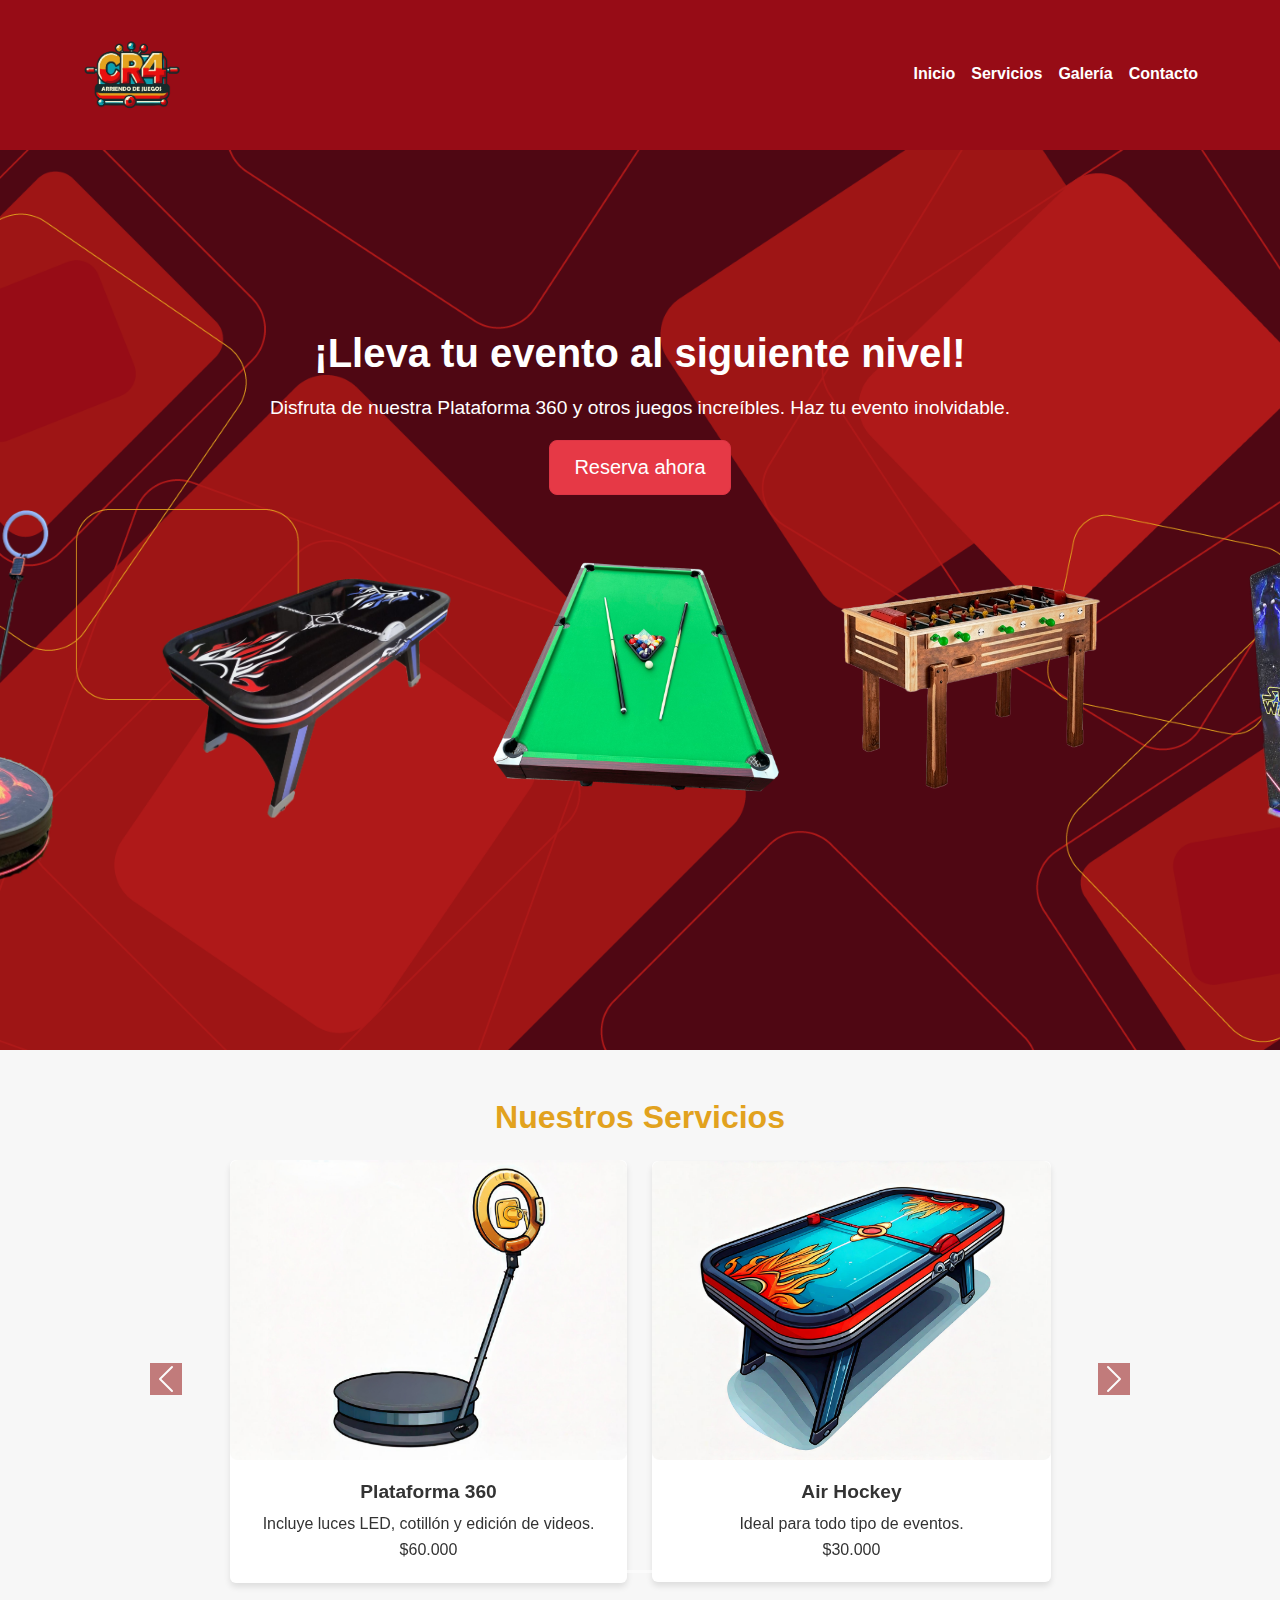
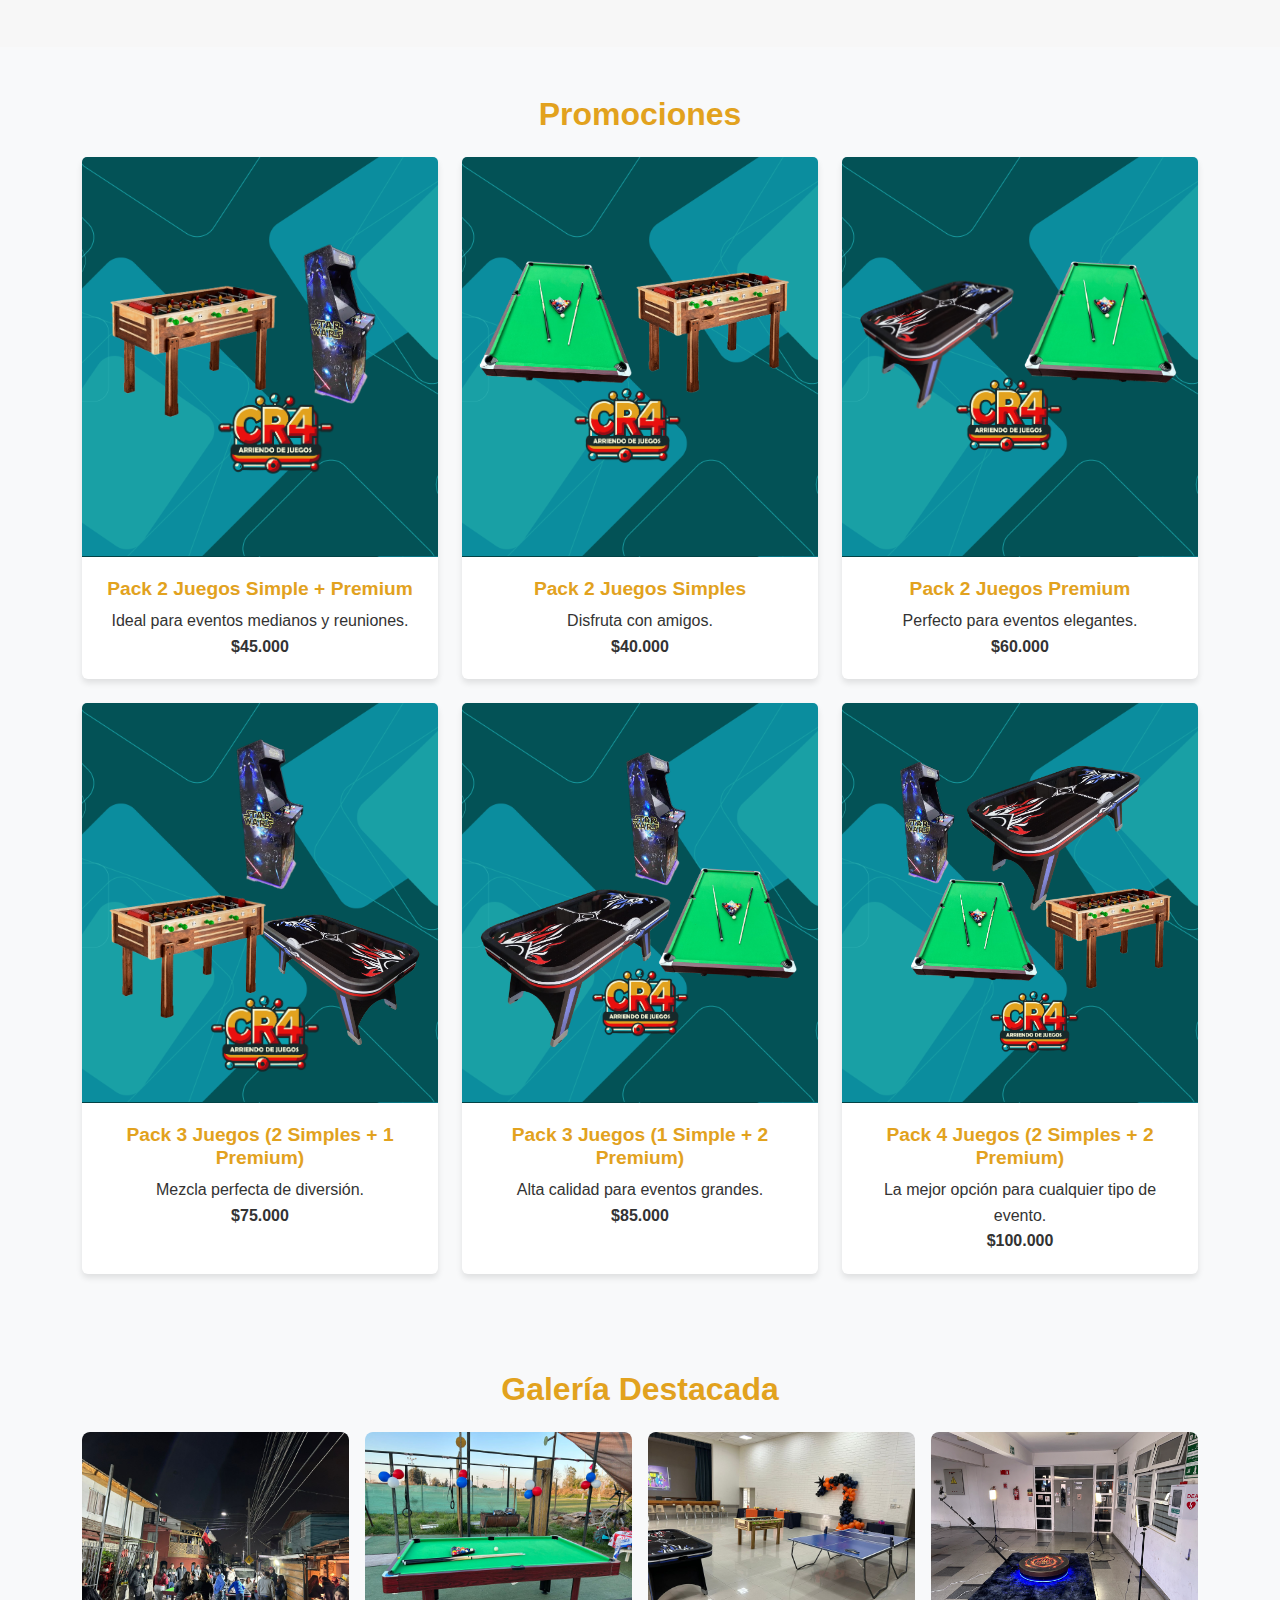
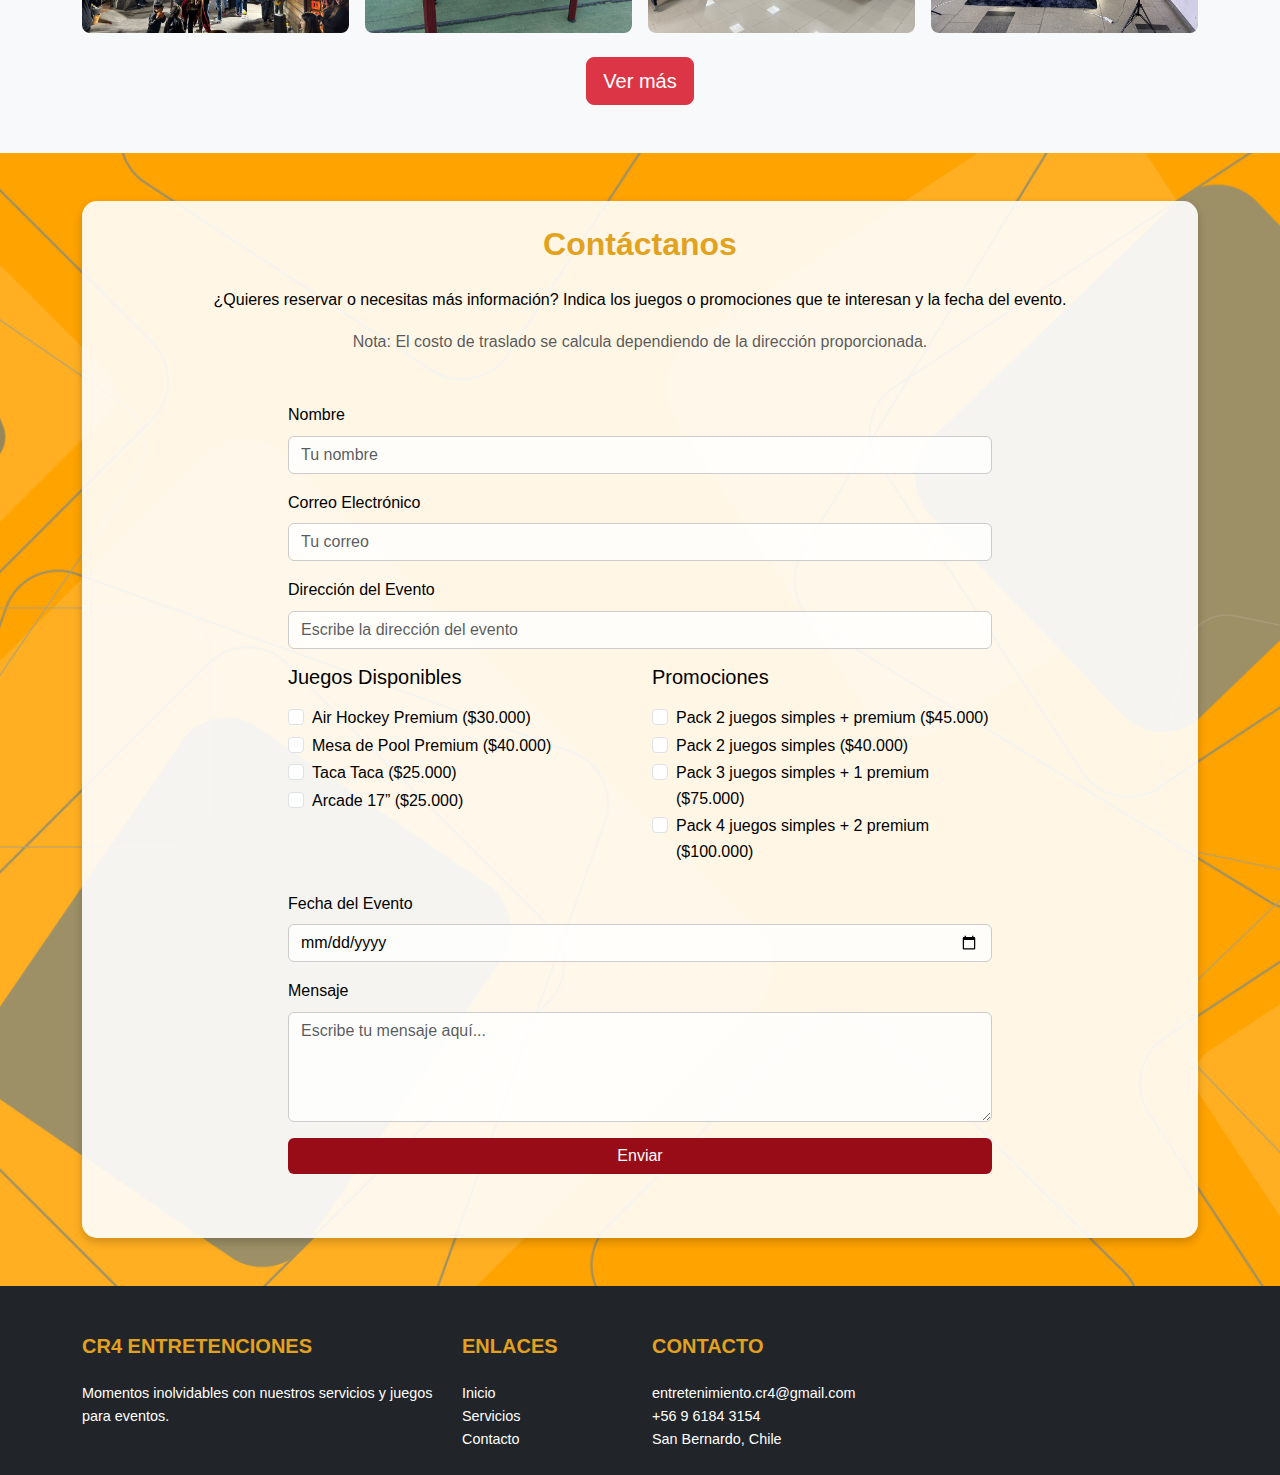
==== commit ddce85c2: "Add files via upload" ====
--- a/index.html
+++ b/index.html
@@ -6,7 +6,12 @@
     <meta name="description" content="CR4 Entretenciones te lleva al siguiente nivel en diversión. Arriendo de juegos para eventos, como la Plataforma 360, mesas de pool, air hockey y más. ¡Reserva ahora y crea momentos inolvidables!">
     <meta name="keywords" content="CR4, juegos para eventos, arriendo de juegos, fiestas, entretenimiento, juegos inflables, eventos corporativos">
     <meta name="author" content="CR4 Entretenciones">
-    <meta name="robots" content="noindex,nofollow">
+    <link rel="icon" href="/favicon.ico" type="image/x-icon">
+    <link rel="icon" type="image/png" sizes="32x32" href="favicon-32x32.png">
+    <link rel="icon" type="image/png" sizes="16x16" href="favicon-16x16.png">
+    <link rel="shortcut icon" href="favicon.ico">
+    <link rel="apple-touch-icon" href="apple-touch-icon.png">
+
 
     <!-- Open Graph / Facebook -->
     <meta property="og:type" content="website">
@@ -72,61 +77,52 @@
 
         <!-- SVG Icons -->
         <div class="svg-icons">
-            <img src="./img/plataforma360.svg" class="svg-icon plataforma" alt="Plataforma 360">
-            <img src="./img/airhockey.svg" class="svg-icon airhockey" alt="Air Hockey">
-            <img src="./img/mesadepool.svg" class="svg-icon pool" alt="Mesa de Pool">
-            <img src="./img/tacataca.svg" class="svg-icon tacataca" alt="Taca Taca">
-            <img src="./img/arcade.svg" class="svg-icon arcade" alt="Arcade">
+            <img src="./img/plataforma360.svg" class="svg-icon plataforma" alt="Plataforma 360" loading="lazy">
+            <img src="./img/airhockey.svg" class="svg-icon airhockey" alt="Air Hockey" loading="lazy">
+            <img src="./img/mesadepool.svg" class="svg-icon pool" alt="Mesa de Pool" loading="lazy">
+            <img src="./img/tacataca.svg" class="svg-icon tacataca" alt="Taca Taca" loading="lazy">
+            <img src="./img/arcade.svg" class="svg-icon arcade" alt="Arcade" loading="lazy">
         </div>
     </div>
 </section>
-    <!-- Servicios -->
-<!-- Servicios -->
+
 <section id="servicios" class="py-5">
     <div class="container">
         <h2 class="text-center text-highlight mb-4">Nuestros Servicios</h2>
-        <div id="serviciosCarousel" class="carousel slide" data-bs-ride="carousel" data-bs-interval="3000">
+        <div id="serviciosCarousel" class="carousel slide" data-bs-ride="carousel">
             <!-- Indicadores -->
             <div class="carousel-indicators">
                 <button type="button" data-bs-target="#serviciosCarousel" data-bs-slide-to="0" class="active" aria-current="true" aria-label="Slide 1"></button>
                 <button type="button" data-bs-target="#serviciosCarousel" data-bs-slide-to="1" aria-label="Slide 2"></button>
+                <button type="button" data-bs-target="#serviciosCarousel" data-bs-slide-to="2" aria-label="Slide 3"></button>
             </div>
 
             <!-- Contenido del Carrusel -->
             <div class="carousel-inner">
                 <!-- Slide 1 -->
                 <div class="carousel-item active">
-                    <div class="row justify-content-center">
-                        <!-- Card 1 -->
-                        <div class="col-md-4">
-                            <div class="card h-100 text-center">
-                                <img src="img/icono aro de luz.png" class="card-img-top" alt="Plataforma 360">
-                                <div class="card-body">
-                                    <h5 class="card-title">Plataforma 360</h5>
-                                    <p class="card-text">Incluye luces LED, cotillón y edición de videos.</p>
-                                    <p class="text-bold">$60.000</p>
-                                </div>
-                            </div>
-                        </div>
-                        <!-- Card 2 -->
-                        <div class="col-md-4">
-                            <div class="card h-100 text-center">
-                                <img src="img/icono air hockey.png" class="card-img-top" alt="Air Hockey">
-                                <div class="card-body">
-                                    <h5 class="card-title">Air Hockey</h5>
-                                    <p class="card-text">Ideal para todo tipo de eventos.</p>
-                                    <p class="text-bold">$30.000</p>
-                                </div>
-                            </div>
-                        </div>
-                        <!-- Card 3 -->
-                        <div class="col-md-4">
-                            <div class="card h-100 text-center">
-                                <img src="img/icono mesa de pool.png" class="card-img-top" alt="Mesa de Pool">
-                                <div class="card-body">
-                                    <h5 class="card-title">Mesa de Pool</h5>
-                                    <p class="card-text">Diviértete en grande.</p>
-                                    <p class="text-bold">$40.000</p>
+                    <div class="d-flex justify-content-center">
+                        <div class="row justify-content-center align-items-center">
+                            <!-- Card 1 -->
+                            <div class="col-md-6 d-flex justify-content-center mb-3">
+                                <div class="card h-100 text-center">
+                                    <img src="img/icono aro de luz.png" class="card-img-top" alt="Plataforma 360">
+                                    <div class="card-body">
+                                        <h5 class="card-title">Plataforma 360</h5>
+                                        <p class="card-text">Incluye luces LED, cotillón y edición de videos.</p>
+                                        <p class="text-bold">$60.000</p>
+                                    </div>
+                                </div>
+                            </div>
+                            <!-- Card 2 -->
+                            <div class="col-md-6 d-flex justify-content-center mb-3">
+                                <div class="card h-100 text-center">
+                                    <img src="img/icono air hockey.png" class="card-img-top" alt="Air Hockey">
+                                    <div class="card-body">
+                                        <h5 class="card-title">Air Hockey</h5>
+                                        <p class="card-text">Ideal para todo tipo de eventos.</p>
+                                        <p class="text-bold">$30.000</p>
+                                    </div>
                                 </div>
                             </div>
                         </div>
@@ -135,20 +131,39 @@
 
                 <!-- Slide 2 -->
                 <div class="carousel-item">
+                    <div class="d-flex justify-content-center">
+                        <div class="row justify-content-center align-items-center">
+                            <!-- Card 3 -->
+                            <div class="col-md-6 d-flex justify-content-center mb-3">
+                                <div class="card h-100 text-center">
+                                    <img src="img/icono mesa de pool.png" class="card-img-top" alt="Mesa de Pool">
+                                    <div class="card-body">
+                                        <h5 class="card-title">Mesa de Pool</h5>
+                                        <p class="card-text">Diviértete en grande.</p>
+                                        <p class="text-bold">$40.000</p>
+                                    </div>
+                                </div>
+                            </div>
+                            <!-- Card 4 -->
+                            <div class="col-md-6 d-flex justify-content-center mb-3">
+                                <div class="card h-100 text-center">
+                                    <img src="img/icono taca taca.png" class="card-img-top" alt="Taca Taca">
+                                    <div class="card-body">
+                                        <h5 class="card-title">Taca Taca</h5>
+                                        <p class="card-text">Un clásico para tus eventos.</p>
+                                        <p class="text-bold">$25.000</p>
+                                    </div>
+                                </div>
+                            </div>
+                        </div>
+                    </div>
+                </div>
+
+                                <!-- Slide 3 -->
+                                <div class="carousel-item">
                     <div class="row justify-content-center">
-                        <!-- Card 4 -->
-                        <div class="col-md-4">
-                            <div class="card h-100 text-center">
-                                <img src="img/icono taca taca.png" class="card-img-top" alt="Taca Taca">
-                                <div class="card-body">
-                                    <h5 class="card-title">Taca Taca</h5>
-                                    <p class="card-text">Un clásico para tus eventos.</p>
-                                    <p class="text-bold">$25.000</p>
-                                </div>
-                            </div>
-                        </div>
                         <!-- Card 5 -->
-                        <div class="col-md-4">
+                        <div class="col-md-6 d-flex justify-content-center mb-3">
                             <div class="card h-100 text-center">
                                 <img src="img/icono arcade.png" class="card-img-top" alt="Máquina Arcade">
                                 <div class="card-body">
@@ -160,20 +175,19 @@
                         </div>
                     </div>
                 </div>
-            </div>
-
             <!-- Controles -->
             <button class="carousel-control-prev" type="button" data-bs-target="#serviciosCarousel" data-bs-slide="prev">
-                <span class="carousel-control-prev-icon" aria-hidden="true"></span>
+                <span class="carousel-control-prev-icon" aria-hidden="true" style="background-color: darkred;"></span>
                 <span class="visually-hidden">Anterior</span>
             </button>
             <button class="carousel-control-next" type="button" data-bs-target="#serviciosCarousel" data-bs-slide="next">
-                <span class="carousel-control-next-icon" aria-hidden="true"></span>
+                <span class="carousel-control-next-icon" aria-hidden="true" style="background-color: darkred;"></span>
                 <span class="visually-hidden">Siguiente</span>
             </button>
         </div>
     </div>
 </section>
+
 <!-- Promociones -->
 <section id="promociones" class="py-5 bg-light">
     <div class="container">
@@ -183,7 +197,7 @@
             <div class="col">
                 <div class="card h-100 text-center">
                     <div class="card-header bg-image d-flex justify-content-center align-items-center flex-wrap">
-                        <img src="img/pack%202%20simple.svg" alt="Pack 2 Juegos Simple + Premium" class="svg-icon2">
+                        <img src="img/pack%202%20simple.svg" alt="Pack 2 Juegos Simple + Premium" class="svg-icon2" loading="lazy">
                     </div>
                     <div class="card-body">
                         <h5 class="card-title text-highlight">Pack 2 Juegos Simple + Premium</h5>
@@ -196,7 +210,7 @@
             <div class="col">
                 <div class="card h-100 text-center">
                     <div class="card-header bg-image d-flex justify-content-center align-items-center flex-wrap">
-                        <img src="img/pack%20simple%20y%20premium.svg" alt="Pack 2 Juegos Simples" class="svg-icon2">
+                        <img src="img/pack%20simple%20y%20premium.svg" alt="Pack 2 Juegos Simples" class="svg-icon2" loading="lazy">
                     </div>
                     <div class="card-body">
                         <h5 class="card-title text-highlight">Pack 2 Juegos Simples</h5>
@@ -209,7 +223,7 @@
             <div class="col">
                 <div class="card h-100 text-center">
                     <div class="card-header bg-image d-flex justify-content-center align-items-center flex-wrap">
-                        <img src="img/pack2%20premium.svg" alt="Pack 2 Juegos Premium" class="svg-icon2">
+                        <img src="img/pack2%20premium.svg" alt="Pack 2 Juegos Premium" class="svg-icon2" loading="lazy">
                     </div>
                     <div class="card-body">
                         <h5 class="card-title text-highlight">Pack 2 Juegos Premium</h5>
@@ -222,7 +236,7 @@
             <div class="col">
                 <div class="card h-100 text-center">
                     <div class="card-header bg-image d-flex justify-content-center align-items-center flex-wrap">
-                        <img src="img/pack3.2.svg" alt="Pack 3 Juegos (2 Simples + 1 Premium)" class="svg-icon2">
+                        <img src="img/pack3.2.svg" alt="Pack 3 Juegos (2 Simples + 1 Premium)" class="svg-icon2" loading="lazy">
                     </div>
                     <div class="card-body">
                         <h5 class="card-title text-highlight">Pack 3 Juegos (2 Simples + 1 Premium)</h5>
@@ -235,7 +249,7 @@
             <div class="col">
                 <div class="card h-100 text-center">
                     <div class="card-header bg-image d-flex justify-content-center align-items-center flex-wrap">
-                        <img src="img/promo%203.svg" alt="Pack 3 Juegos (1 Simple + 2 Premium)" class="svg-icon2">
+                        <img src="img/promo%203.svg" alt="Pack 3 Juegos (1 Simple + 2 Premium)" class="svg-icon2" loading="lazy">
                     </div>
                     <div class="card-body">
                         <h5 class="card-title text-highlight">Pack 3 Juegos (1 Simple + 2 Premium)</h5>
@@ -248,7 +262,7 @@
             <div class="col">
                 <div class="card h-100 text-center">
                     <div class="card-header bg-image d-flex justify-content-center align-items-center flex-wrap">
-                        <img src="img/PROMO4.svg" alt="Pack 4 Juegos (2 Simples + 2 Premium)" class="svg-icon2">
+                        <img src="img/PROMO4.svg" alt="Pack 4 Juegos (2 Simples + 2 Premium)" class="svg-icon2" loading="lazy">
                     </div>
                     <div class="card-body">
                         <h5 class="card-title text-highlight">Pack 4 Juegos (2 Simples + 2 Premium)</h5>
@@ -269,25 +283,25 @@
             <!-- Imagen 1 -->
             <div class="col-md-3 col-sm-6">
                 <div class="gallery-item">
-                    <img src="img/galeria/evento3.JPEG" class="img-fluid rounded" alt="Mesa de pool 1">
+                    <img src="img/galeria/evento3.JPEG" class="img-fluid rounded" alt="Mesa de pool 1" loading="lazy">
                 </div>
             </div>
             <!-- Imagen 2 -->
             <div class="col-md-3 col-sm-6">
                 <div class="gallery-item">
-                    <img src="img/galeria/mesa de pool2.JPEG" class="img-fluid rounded" alt="Mesa de pool 2">
+                    <img src="img/galeria/mesa de pool2.JPEG" class="img-fluid rounded" alt="Mesa de pool 2" loading="lazy">
                 </div>
             </div>
             <!-- Imagen 3 -->
             <div class="col-md-3 col-sm-6">
                 <div class="gallery-item">
-                    <img src="img/galeria/evento.JPEG" class="img-fluid rounded" alt="Evento">
+                    <img src="img/galeria/evento.JPEG" class="img-fluid rounded" alt="Evento" loading="lazy">
                 </div>
             </div>
             <!-- Imagen 4 -->
             <div class="col-md-3 col-sm-6">
                 <div class="gallery-item">
-                    <img src="img/galeria/plataforma360.JPEG" class="img-fluid rounded" alt="Plataforma 360">
+                    <img src="img/galeria/plataforma360.JPEG" class="img-fluid rounded" alt="Plataforma 360" loading="lazy">
                 </div>
             </div>
         </div>
@@ -297,8 +311,6 @@
         </div>
     </div>
 </section>
-
-
  <!-- Sección de contacto -->
 <section id="contacto" class="py-5 contacto-section">
     <div class="container">
@@ -419,6 +431,7 @@
 
 
     <!-- Bootstrap JS -->
+    <script src="main.js" defer></script>
     <script src="https://cdn.jsdelivr.net/npm/bootstrap@5.3.3/dist/js/bootstrap.bundle.min.js" integrity="sha384-YvpcrYf0tY3lHB60NNkmXc5s9fDVZLESaAA55NDzOxhy9GkcIdslK1eN7N6jIeHz" crossorigin="anonymous"></script>
 </body>
 </html>
--- a/style.css
+++ b/style.css
@@ -4,7 +4,12 @@
     padding: 0;
     box-sizing: border-box;
 }
-
+@media (max-width: 768px) {
+    .carousel-item img {
+        width: 100%;
+        height: auto;
+    }
+}
 /* Body */
 body {
     background-color: #f7f7f7;
@@ -12,7 +17,6 @@
     font-family: 'Arial', sans-serif;
     line-height: 1.6;
 }
-
 /* Header */
 header {
     background-color: #970C16;
@@ -22,25 +26,19 @@
     align-items: center;
     padding: 1rem 2rem;
 }
-
 header .logo img {
     height: 200px;
-    width: auto; 
-    
-}
-
-
+    width: auto;    
+}
 header .nav-underline .nav-link {
     color: white;
     font-weight: bold;
     transition: color 0.3s ease, border-color 0.3s ease;
 }
-
 header .nav-underline .nav-link:hover {
-    color: #E2A21E; /* Hover amarillo */
+    color: #E2A21E;
     border-bottom: 2px solid #E2A21E;
 }
-
 header .nav-underline .nav-link.active {
     color: #E2A21E;
     border-bottom: 2px solid white;
@@ -48,9 +46,6 @@
 .bg-danger {
     background-color: #970C16 !important;
 }
-
-/* Hero Section */
-/* Hero Section */
 /* Hero Section */
 .hero {
     height: 100vh;
@@ -60,7 +55,6 @@
     align-items: center;
     justify-content: center;
 }
-
 .hero-bg {
     position: absolute;
     top: 0;
@@ -69,63 +63,51 @@
     height: 100%;
     background-size: cover;
     background-position: center;
-    z-index: 0; /* Fondo detrás del contenido */
-}
-
+    z-index: 0; 
+}
 .hero-content {
     position: relative;
     z-index: 1;
 }
-
 .svg-icons {
     display: flex;
     justify-content: center;
     align-items: center;
-    gap: 2rem; /* Espaciado entre los SVG */
-}
-
+    gap: 2rem; 
+}
 .svg-icon {
-    width: 350px; /* Ajusta el tamaño según necesites */
+    width: 350px; 
     height: auto;
     transition: transform 0.3s ease;
 }
-
 .svg-icon:hover {
-    transform: scale(1.1); /* Efecto de zoom al pasar el mouse */
-}
-
-/* Posiciones específicas de los SVG */
+    transform: scale(1.1); 
+}
 .plataforma {
-    top: 0%; /* Ajusta la posición */
+    top: 0%; 
     left: 40%;
 }
-
 .airhockey {
     top: 30%;
     left: 20%;
 }
-
 .pool {
     top: 50%;
     left: 60%;
 }
-
 .tacataca {
     top: 70%;
     left: 30%;
 }
-
 .arcade {
     top: 50%;
     left: 80%;
 }
 
-/* Hover effect para los SVG */
 .svg-icon:hover {
-    transform: scale(1.2); /* Efecto de zoom */
+    transform: scale(1.2); 
     opacity: 1;
 }
-
 /* Textos */
 .hero h1 {
     font-size: 2.5rem;
@@ -133,14 +115,12 @@
     z-index: 2;
     position: relative;
 }
-
 .hero p {
     font-size: 1.2rem;
     margin-top: 1rem;
     z-index: 2;
     position: relative;
 }
-
 .hero .btn {
     background-color: #e63946;
     color: white;
@@ -154,156 +134,114 @@
 .hero .btn:hover {
     background-color: #c0392b;
 }
-
-
-
 /* Servicios Section */
-/* Fondo amarillo para los SVGs */
 .card-header {
-    height: 100px; /* Ajustar altura del contenedor */
-    background-color: #FFD700; /* Amarillo */
+    height: 100px; 
     display: flex;
     justify-content: center;
     align-items: center;
 }
-
-/* Estilo para los SVGs */
 .svg-icon {
-    width: 300px; /* Ajustar tamaño del SVG */
+    width: 300px;
     height: auto;
 }
-
-
 .card {
     border: none;
     transition: transform 0.3s ease, box-shadow 0.3s ease;
     box-shadow: 0 4px 6px rgba(0, 0, 0, 0.1);
 }
-
 .card:hover {
     transform: scale(1.05); 
     box-shadow: 0 6px 12px rgba(0, 0, 0, 0.2); 
 }
-
-
 .card-img-top {
     max-height: 300px; 
     width: auto; 
     height: auto; 
     object-fit: cover;
     border: none;
-  
-    margin: 0; 
+      margin: 0; 
     padding: 0; 
     display: block; 
     border-radius: 8px;
 }
 .card-img-top {
     width: 100%; 
- 
-}
-
+}
 .carousel-inner {
     overflow: hidden;
 }
-
-/* Espaciado interno del cuerpo */
 .card-body {
     padding: 1rem;
     font-size: 1rem;
     color: #333;
 }
-
 .card-footer {
-    background-color: white; /* Fondo blanco para que destaque */
-    border-top: 1px solid #ddd; /* Línea separadora para el footer */
-    padding: 10px; /* Espaciado interno */
-}
-
+    background-color: white;
+    border-top: 1px solid #ddd; 
+    padding: 10px; 
+}
 .price-text {
-    font-size: 1.2rem; /* Ajusta el tamaño del texto */
-    color: #000; /* Color del texto */
-    font-weight: bold; /* Negrita */
-    margin: 0; /* Sin margen */
-    text-align: center; /* Centrar el texto */
-}
-
-
+    font-size: 1.2rem; 
+    color: #000; 
+    font-weight: bold; 
+    margin: 0;
+    text-align: center; 
+}
 /* Promociones Section */
 
-/* Fondo de las tarjetas */
 .bg-image {
-    height: 400px; /* Ajusta la altura */
-    background-image: url('img/herobg-18.png'); /* Imagen de fondo */
-    background-size: cover; /* La imagen cubre todo el área */
-    background-position: center; /* Centra la imagen */
+    height: 400px; 
+    background-image: url('img/herobg-18.png'); 
+    background-size: cover; 
+    background-position: center;
     display: flex;
     justify-content: center;
     align-items: center;
 }
-
 /* Estilo para los SVG */
 .text-highlight {
-    color: #E2A21E; /* Amarillo */
-    font-weight: bold; /* Negrita */
-}
-
+    color: #E2A21E; 
+    font-weight: bold; 
+}
 /* Ajuste del texto dentro de las tarjetas */
 .card-body {
     padding: 20px;
 }
-
 .card-title {
     font-size: 1.2rem;
     font-weight: bold;
 }
-
 .card-text {
     font-size: 1rem;
     color: #333333;
 }
-
 /* Estilo para los SVGs */
 .svg-icon2 {
     width: 350px; /* Ajusta el tamaño del SVG */
     height: auto;
 }
-
-/* Hover en las tarjetas */
 .card {
     border: none;
     transition: transform 0.3s ease, box-shadow 0.3s ease;
     box-shadow: 0 4px 6px rgba(0, 0, 0, 0.1);
 }
-
-.card:hover {
-    transform: scale(1.05);
-    box-shadow: 0 6px 12px rgba(0, 0, 0, 0.2);
-}
-
-
 /* Contacto Section */
-
-
 .contacto-section .form-control {
-    background-color: rgba(255, 255, 255, 0.9); /* Fondo blanco semitransparente */
+    background-color: rgba(255, 255, 255, 0.9);
     border: 1px solid #ccc;
 }
-
 .contacto-section .btn-danger {
-    background-color: #970C16; /* Color del botón */
-    border: none;
-}
-
+    background-color: #970C16; 
+    border: none;
+}
 .contacto-section .btn-danger:hover {
     background-color: #E2A21E; /* Color al pasar el ratón */
 }
-
 form input, form textarea, form select, form button {
     border-radius: 8px;
     margin-bottom: 1rem;
 }
-
 form button {
     background-color: #e63946;
     color: white;
@@ -313,37 +251,32 @@
     margin-bottom: 40Px;
     transition: background-color 0.3s ease;
 }
-
 form button:hover {
     background-color: #c0392b;
 }
 .contacto-section {
-    background-image: url('img/herobg-19.png'); /* Ruta de la imagen */
-    background-size: cover; /* Asegura que cubra toda la sección */
-    background-position: center; /* Centra la imagen */
-    background-repeat: no-repeat; /* Evita repeticiones */
-    padding: 50px 0; /* Espaciado interno */
-    
+    background-image: url('img/herobg-19.png'); 
+    background-size: cover; 
+    background-position: center; 
+    background-repeat: no-repeat; 
+    padding: 50px 0; 
 }
 .contacto-section {
-    background-image: url('img/herobg-19.png'); /* Ruta al archivo de imagen */
-    background-size: cover; /* Asegura que la imagen cubra todo */
-    background-position: center; /* Centra la imagen */
-    background-repeat: no-repeat; /* Evita repeticiones */
+    background-image: url('img/herobg-19.png');
+    background-size: cover; 
+    background-position: center; 
+    background-repeat: no-repeat; 
     padding: 50px 0;
-    color: BLACK; /* Cambia el texto por defecto a blanco */
-}
-
+    color: BLACK; 
+}
 .contacto-section .form-control {
-    background-color: rgba(255, 255, 255, 0.8); /* Fondo blanco semitransparente */
+    background-color: rgba(255, 255, 255, 0.8); 
     border: 1px solid #ccc;
     color: black;
 }
-
 .contacto-section .form-check-label {
     color: BLACK;
 }
-
 .contacto-section {
     background-image: url('img/herobg-19.png');
     background-size: cover;
@@ -351,21 +284,18 @@
     background-repeat: no-repeat;
     padding: 50px 0;
 }
-
 .contact-box {
     background-color: rgba(255, 255, 255, 0.9); /* Fondo blanco semitransparente */
     border-radius: 15px;
     box-shadow: 0 4px 10px rgba(0, 0, 0, 0.2);
     padding: 30px;
 }
-
 /* General de la galería */
 .gallery-item {
     position: relative;
     overflow: hidden;
     border-radius: 8px;
 }
-
 .gallery-item img {
     transition: transform 0.3s ease, box-shadow 0.3s ease;
     box-shadow: 0 4px 6px rgba(0, 0, 0, 0.1);
@@ -383,12 +313,6 @@
     text-align: center;
     font-size: 0.9rem;
 }
-footer {
-    background-color: #333333;
-    color: #ffffff;
-    font-size: 0.9rem;
-}
-
 footer a {
     color: #ffffff;
     text-decoration: none;
@@ -405,5 +329,4 @@
 
 footer .text-danger {
     color: #E2A21E !important;
-}
-
+}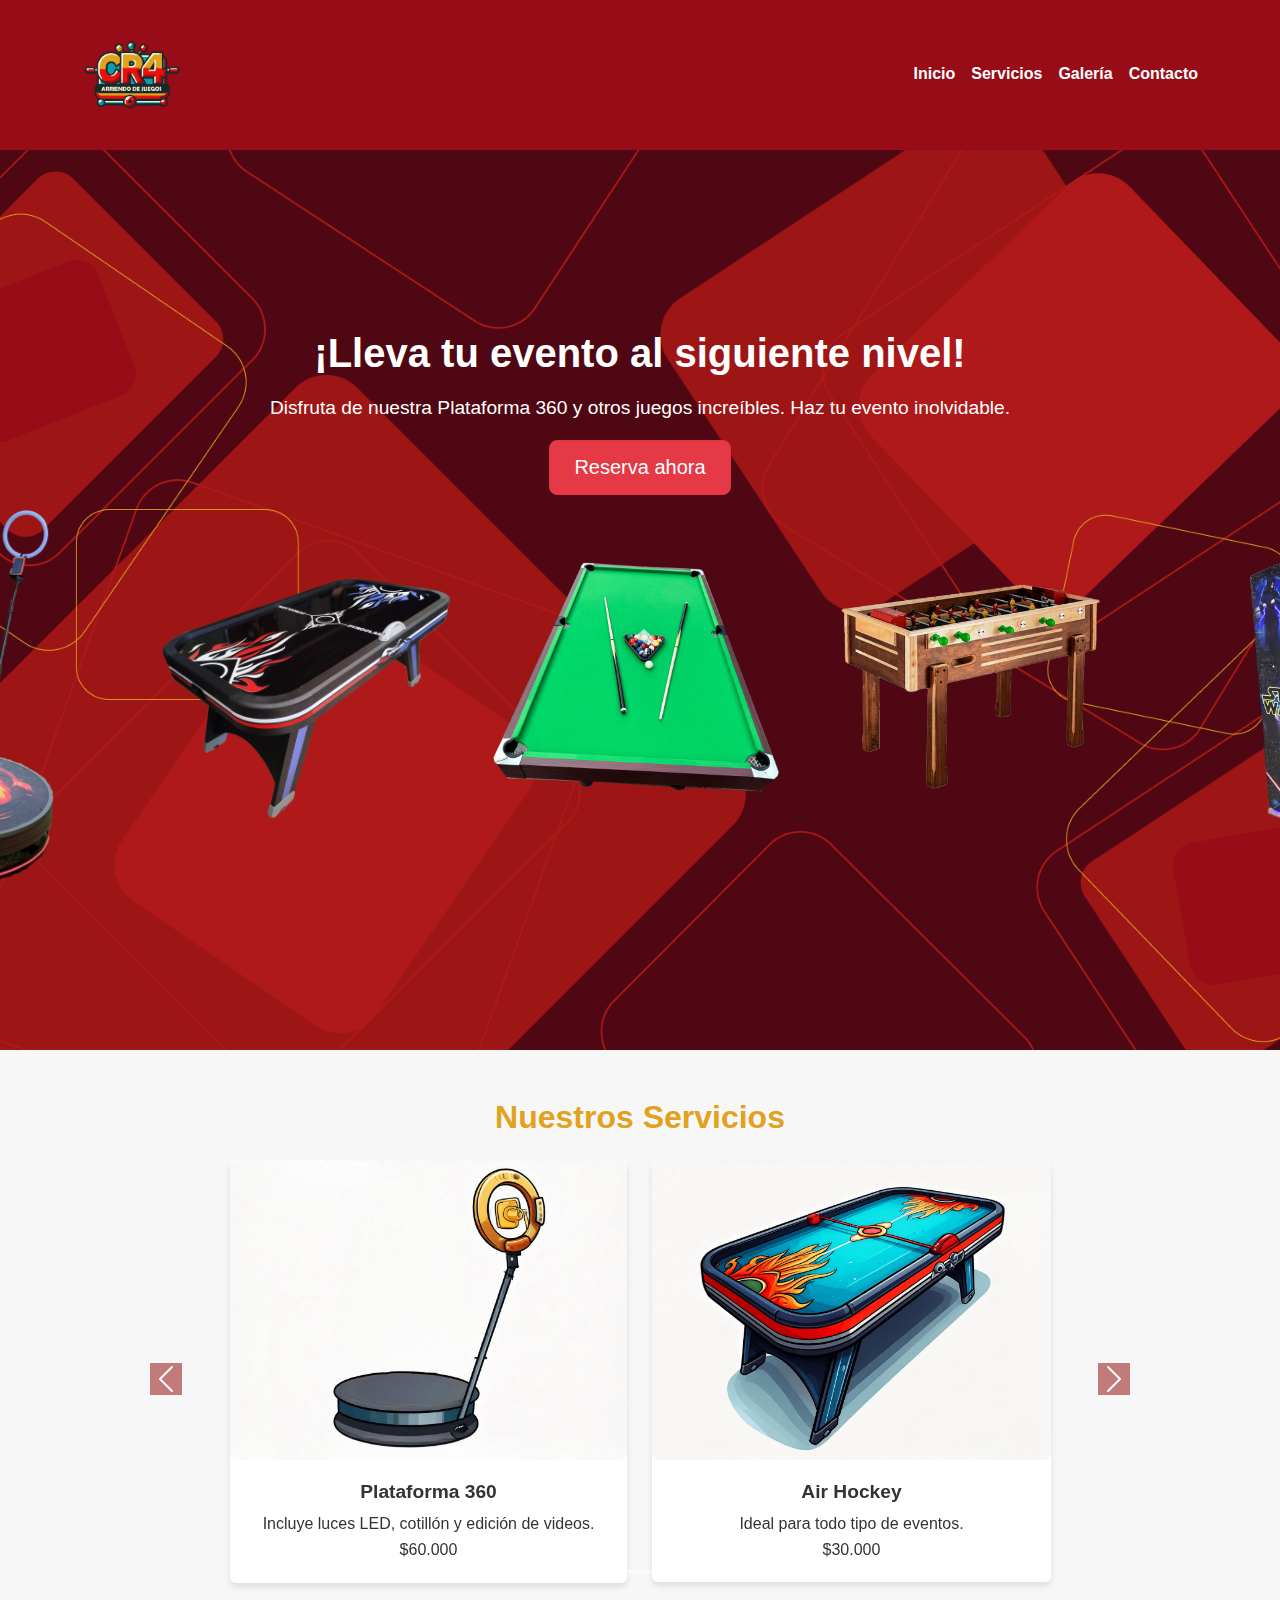
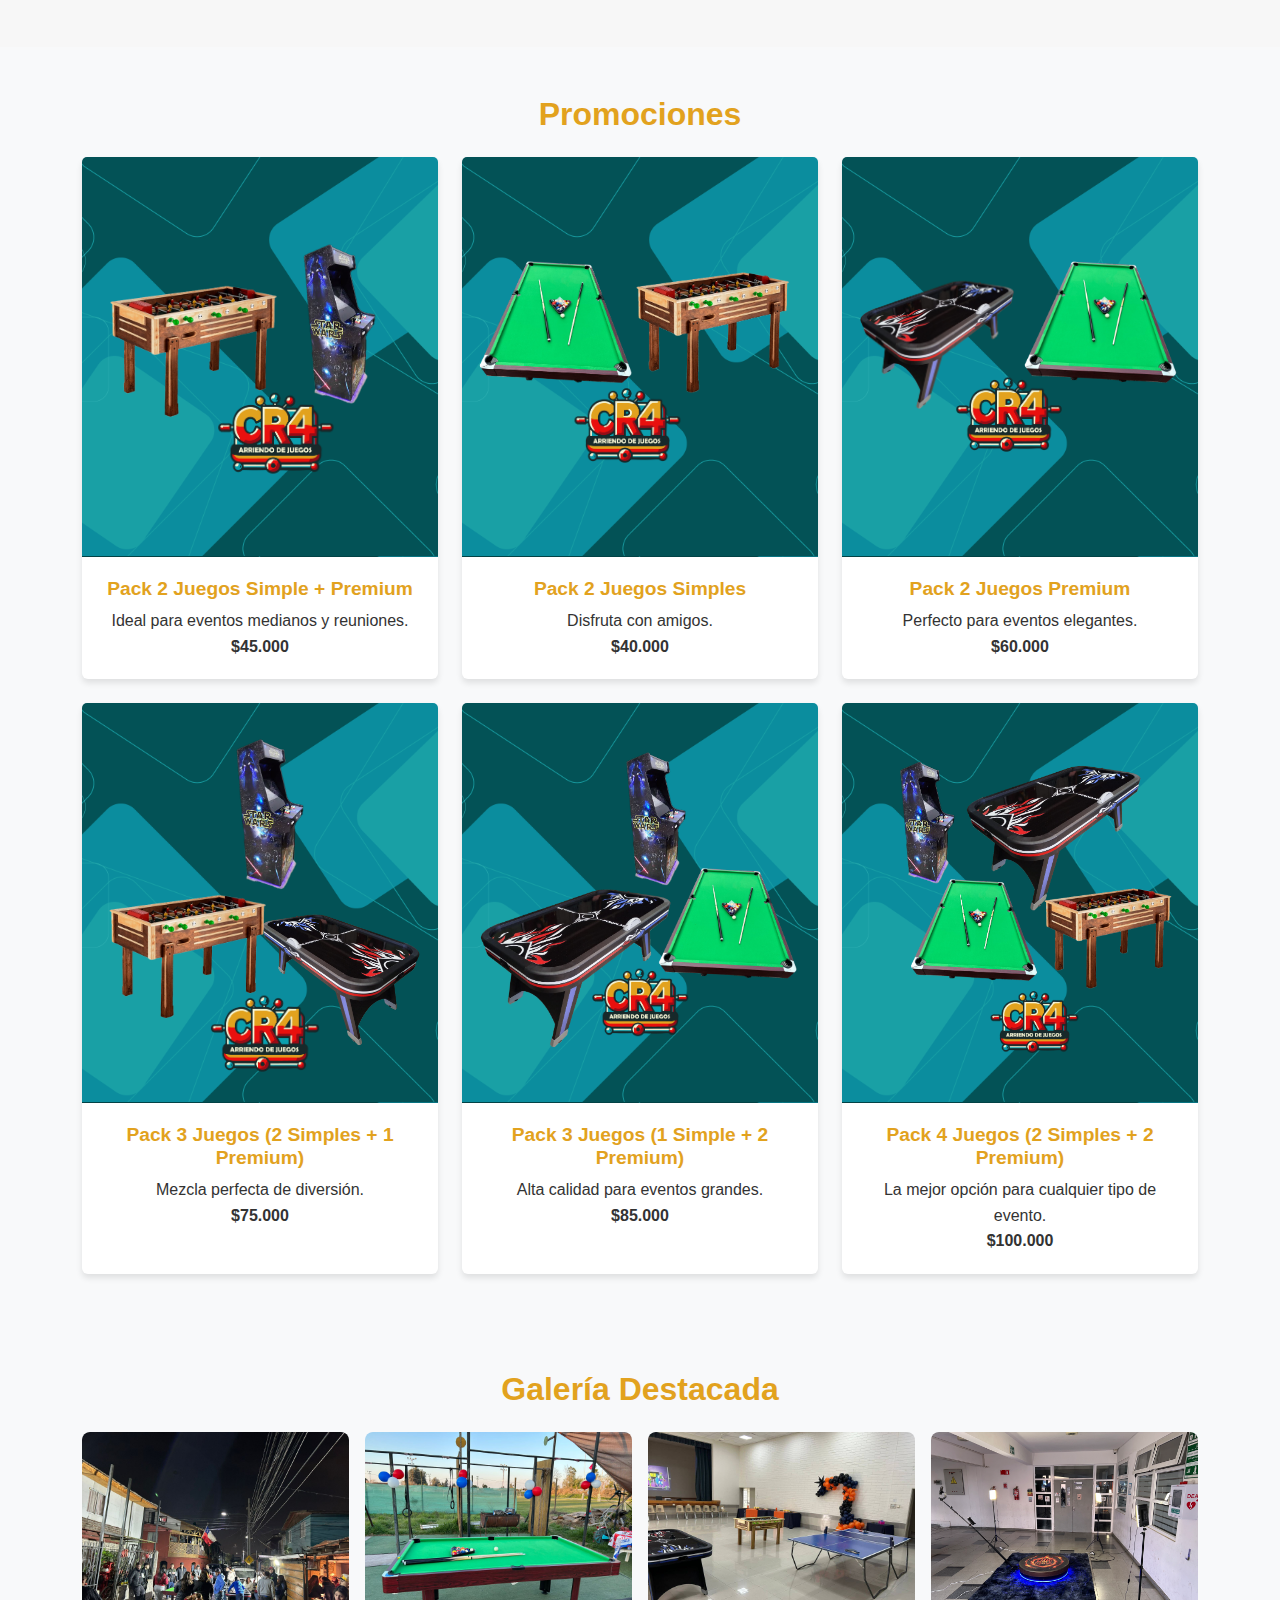
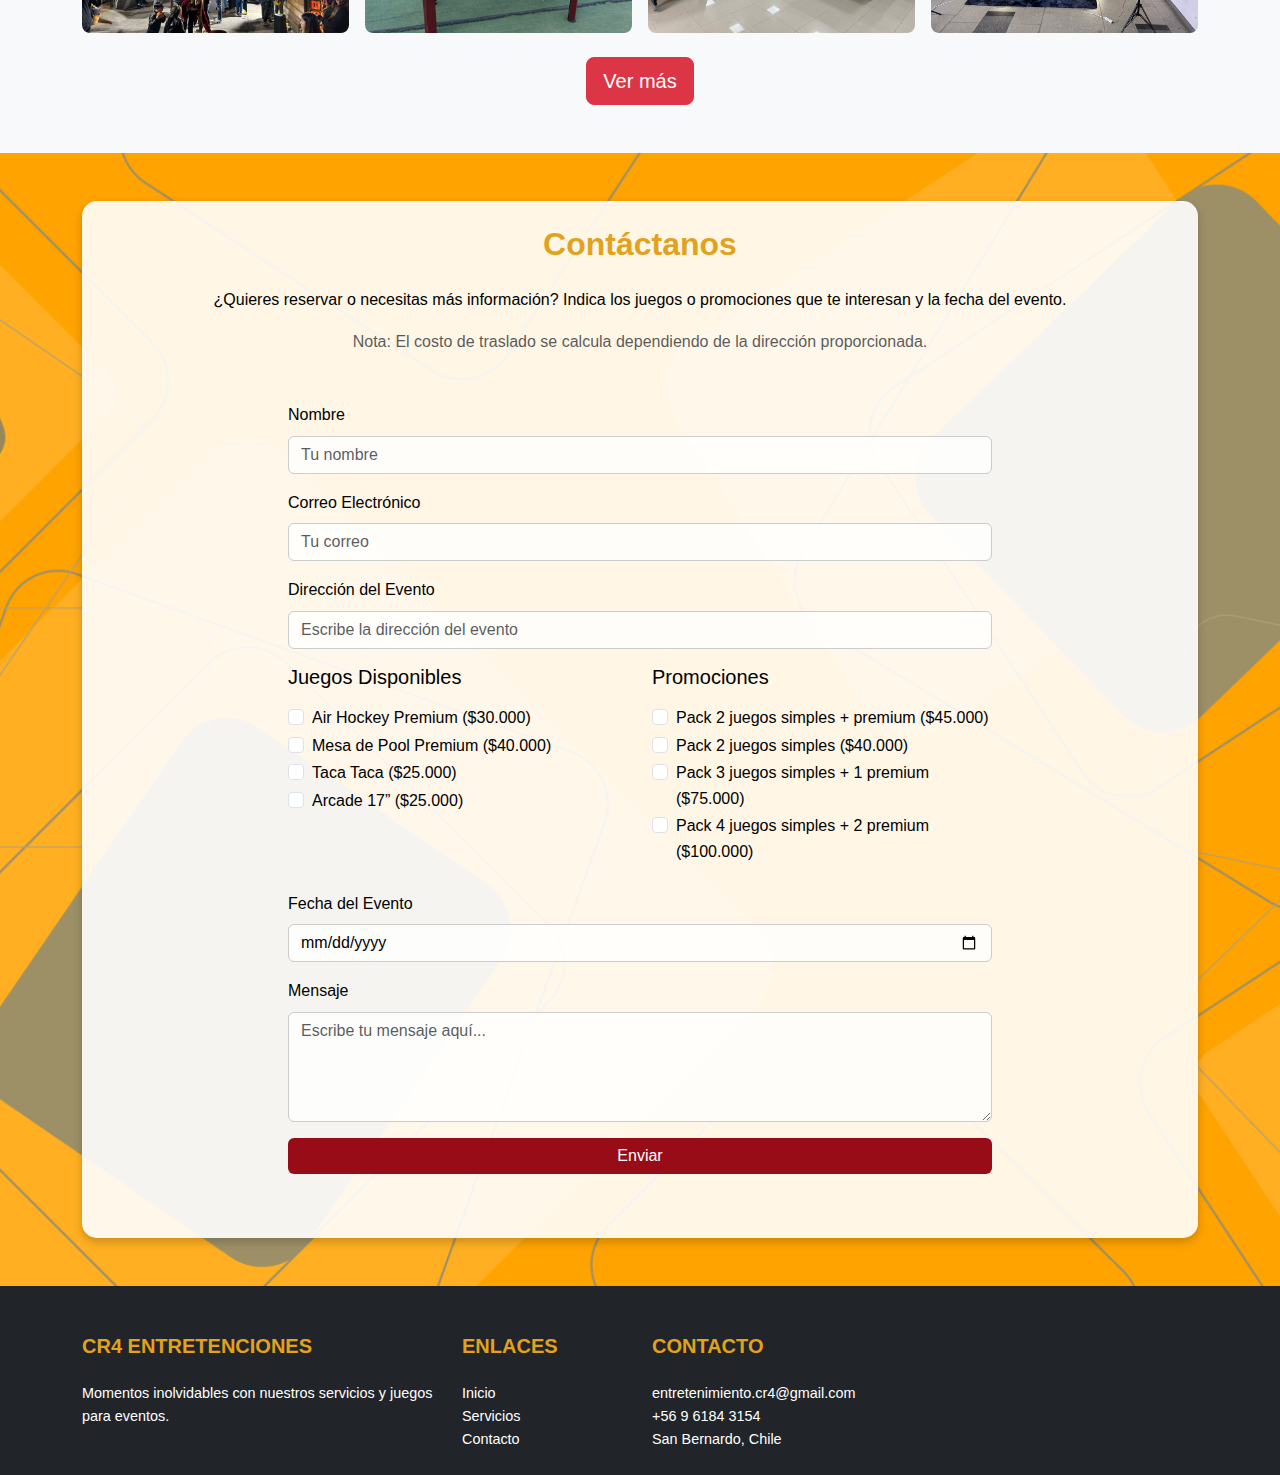
==== commit e39b854e: "Update index.html" ====
--- a/index.html
+++ b/index.html
@@ -6,11 +6,11 @@
     <meta name="description" content="CR4 Entretenciones te lleva al siguiente nivel en diversión. Arriendo de juegos para eventos, como la Plataforma 360, mesas de pool, air hockey y más. ¡Reserva ahora y crea momentos inolvidables!">
     <meta name="keywords" content="CR4, juegos para eventos, arriendo de juegos, fiestas, entretenimiento, juegos inflables, eventos corporativos">
     <meta name="author" content="CR4 Entretenciones">
-    <link rel="icon" href="/favicon.ico" type="image/x-icon">
-    <link rel="icon" type="image/png" sizes="32x32" href="favicon-32x32.png">
-    <link rel="icon" type="image/png" sizes="16x16" href="favicon-16x16.png">
-    <link rel="shortcut icon" href="favicon.ico">
-    <link rel="apple-touch-icon" href="apple-touch-icon.png">
+    <link rel="icon" href="img/favicon.ico" type="image/x-icon">
+    <link rel="icon" type="image/png" sizes="32x32" href="img/favicon-32x32.png">
+    <link rel="icon" type="image/png" sizes="16x16" href="img/favicon-16x16.png">
+    <link rel="shortcut icon" href="img/favicon.ico">
+    <link rel="apple-touch-icon" href="img/apple-touch-icon.png">
 
 
     <!-- Open Graph / Facebook -->
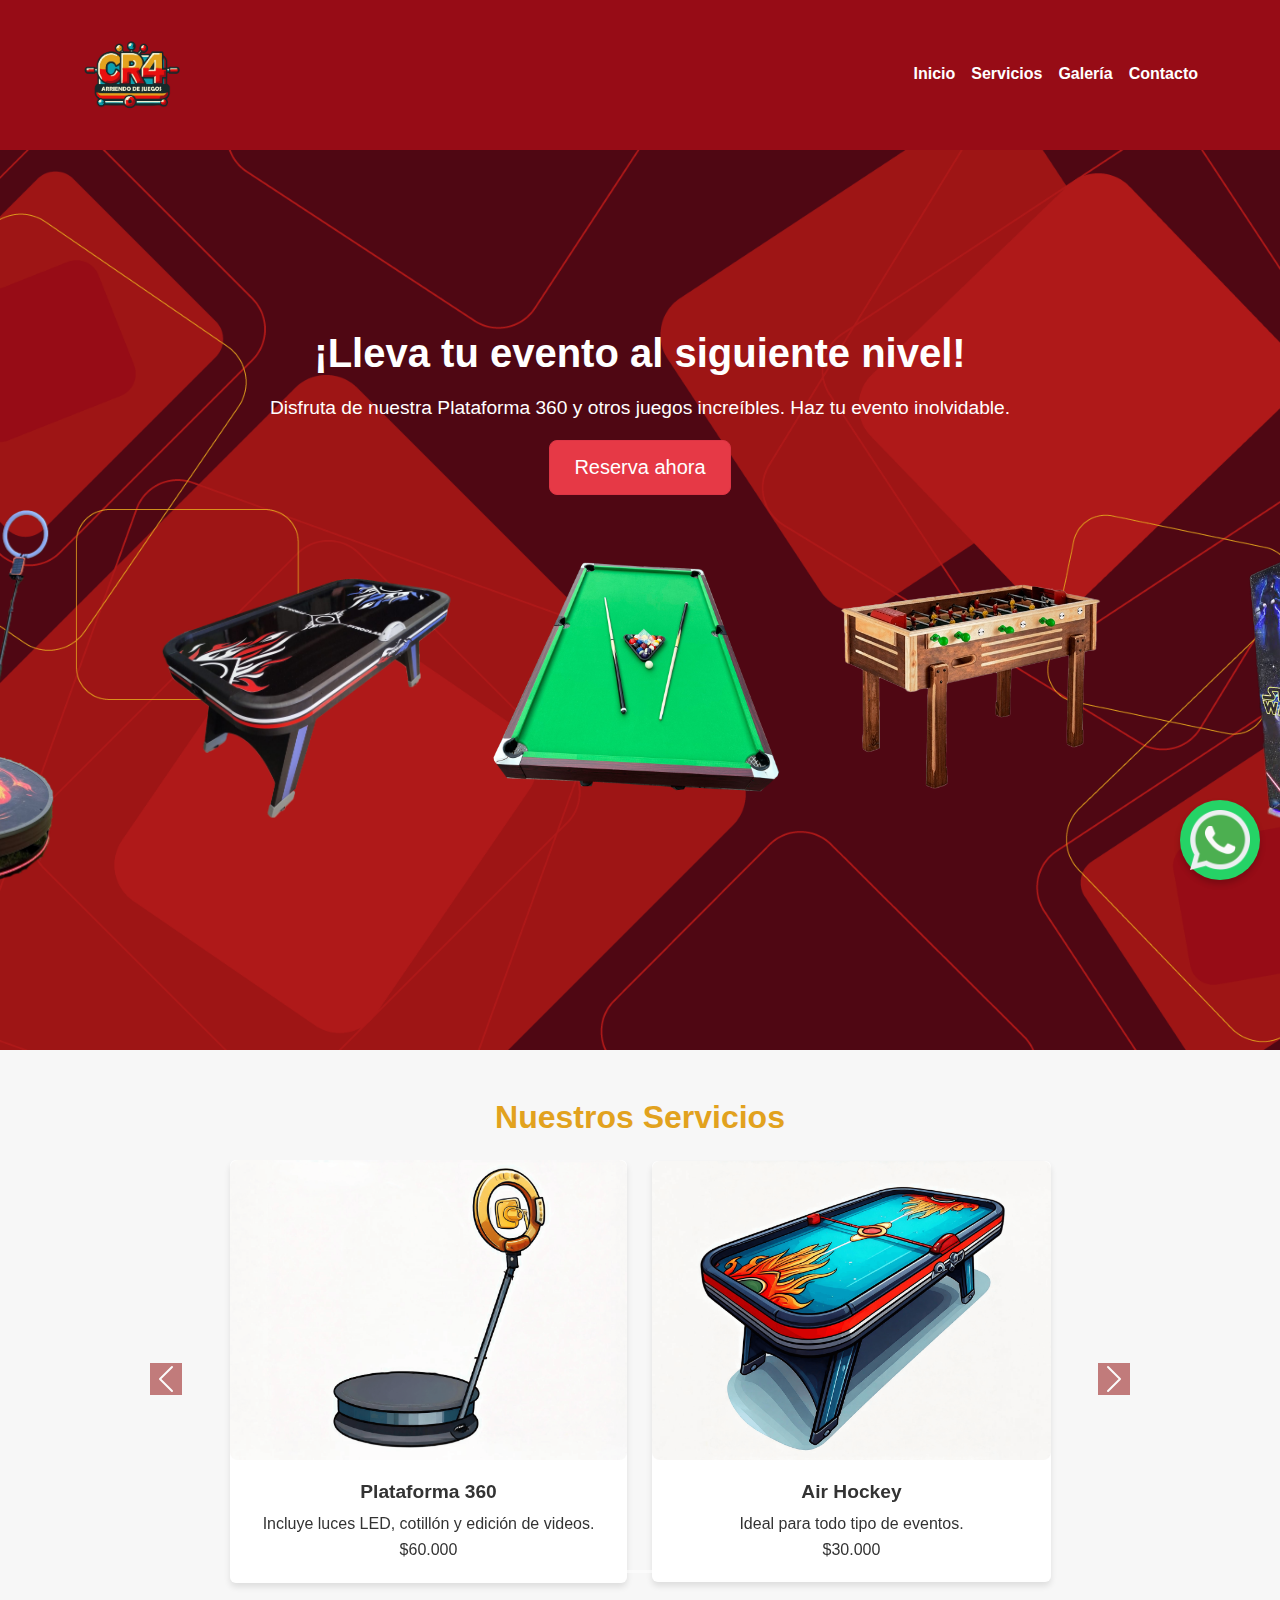
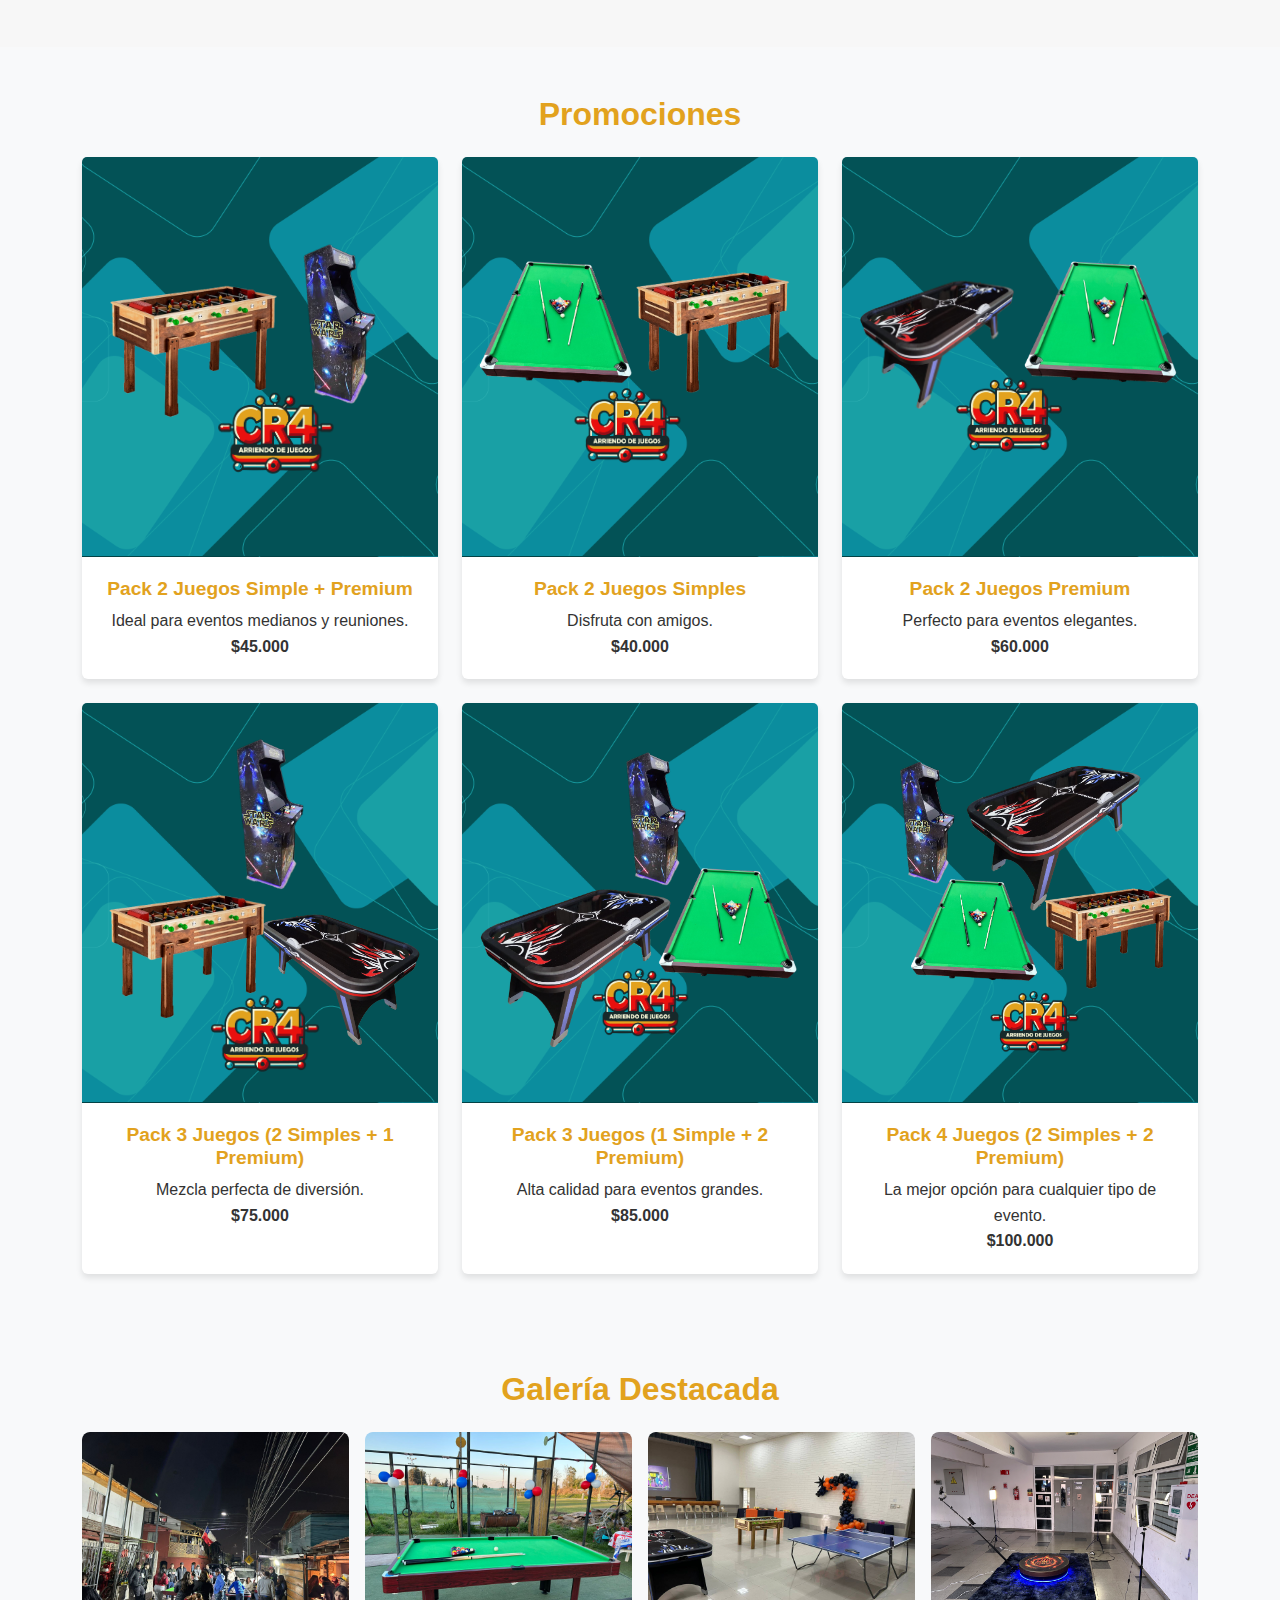
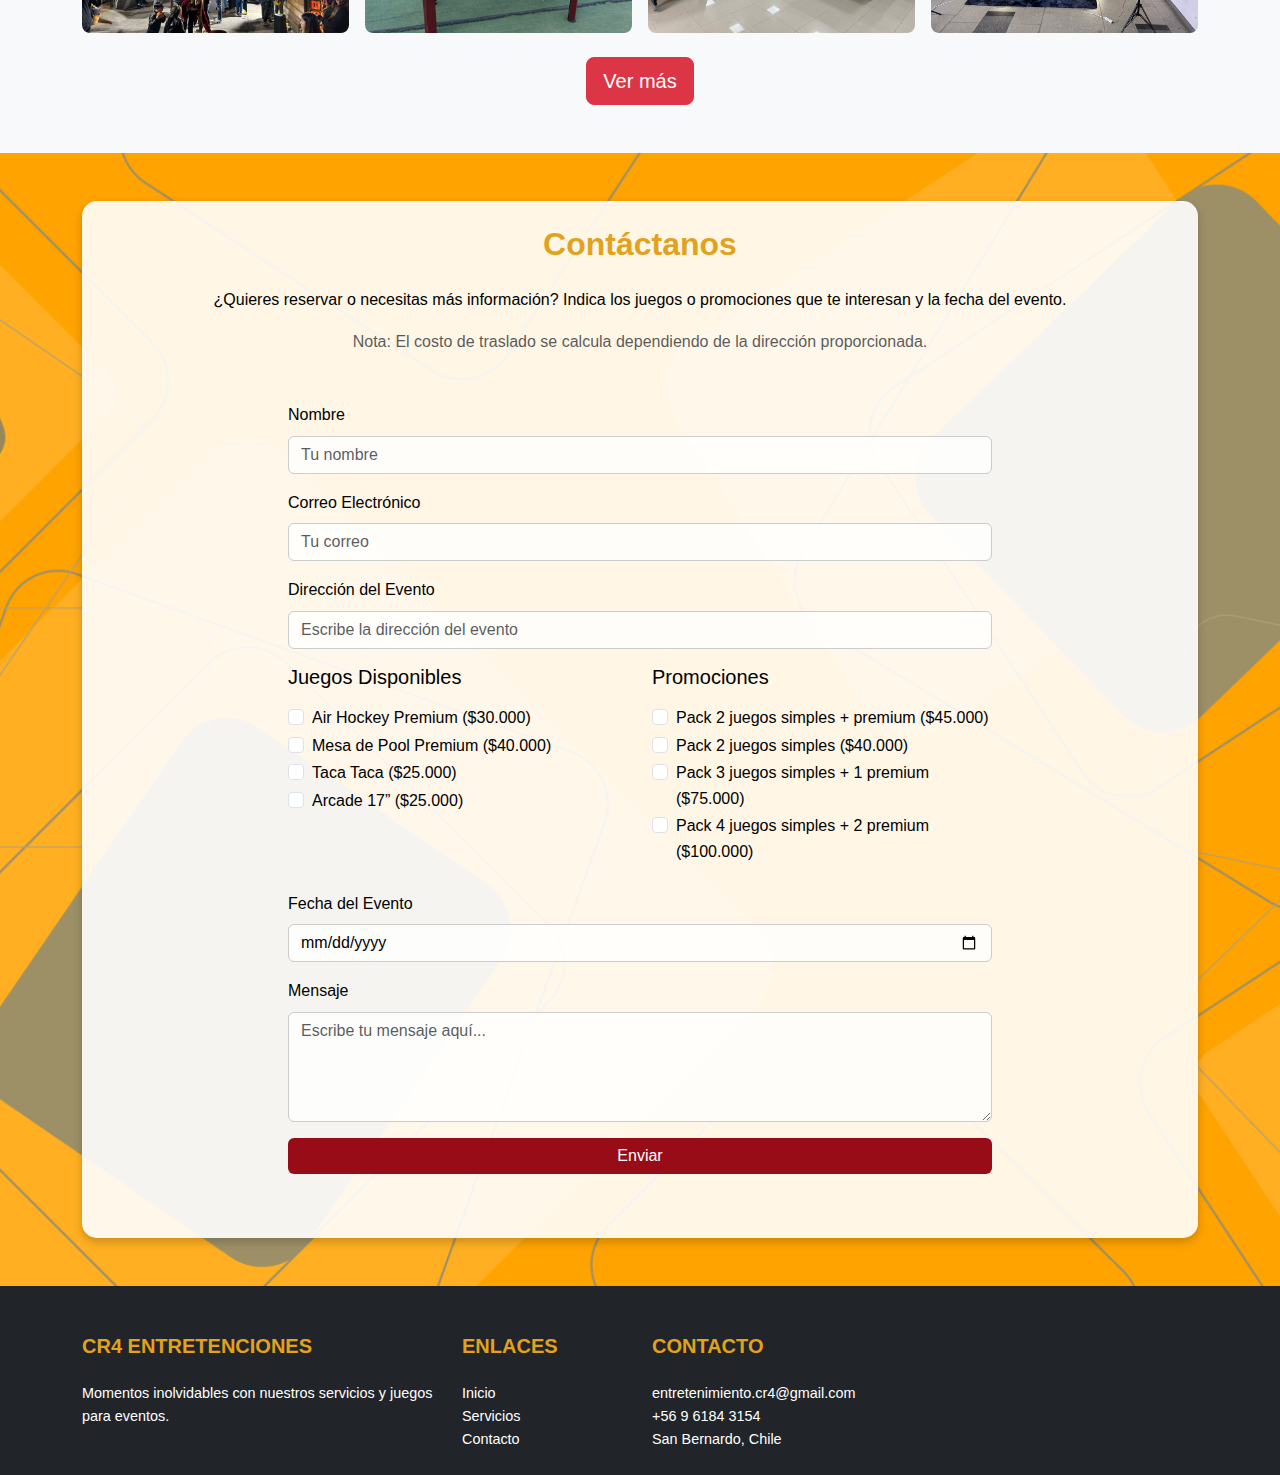
==== commit a92a22bc: "Add files via upload" ====
--- a/index.html
+++ b/index.html
@@ -10,7 +10,7 @@
     <link rel="icon" type="image/png" sizes="32x32" href="img/favicon-32x32.png">
     <link rel="icon" type="image/png" sizes="16x16" href="img/favicon-16x16.png">
     <link rel="shortcut icon" href="img/favicon.ico">
-    <link rel="apple-touch-icon" href="img/apple-touch-icon.png">
+    <link rel="apple-touch-icon" href="apple-touch-icon.png">
 
 
     <!-- Open Graph / Facebook -->
@@ -85,6 +85,10 @@
         </div>
     </div>
 </section>
+<a href="https://wa.me/56961843154?text=Hola,%20vi%20su%20p%C3%A1gina%20y%20me%20gustar%C3%ADa%20arrendar%20con%20ustedes" id="btn-whatsapp" class="btn-whatsapp" target="_blank">
+   <img src="img/whatsapp.png" alt="WhatsApp" />
+</a>
+
 
 <section id="servicios" class="py-5">
     <div class="container">
--- a/style.css
+++ b/style.css
@@ -305,6 +305,38 @@
     transform: scale(1.1); 
     box-shadow: 0 6px 12px rgba(0, 0, 0, 0.2);
 }
+.btn-whatsapp {
+    position: fixed;
+    bottom: 20px; /* Distancia desde la parte inferior */
+    right: 20px; /* Distancia desde la parte derecha */
+    z-index: 1000; /* Asegura que esté sobre otros elementos */
+    background-color: #25D366; /* Color de fondo de WhatsApp */
+    border-radius: 50%; /* Hace el botón redondo */
+    padding: 10px;
+    box-shadow: 0px 4px 6px rgba(0, 0, 0, 0.2);
+    display: flex;
+    justify-content: center;
+    align-items: center;
+    transition: transform 0.3s ease; /* Efecto al pasar el cursor */
+}
+.btn-whatsapp {
+    position: fixed;
+    bottom: 20px; /* Distancia desde el borde inferior */
+    right: 20px; /* Distancia desde el borde derecho */
+    z-index: 1000; /* Asegura que quede sobre otros elementos */
+    display: flex;
+    justify-content: center;
+    align-items: center;
+    transition: transform 0.3s ease; /* Animación al hacer hover */
+}
+.btn-whatsapp img {
+    width: 60px; /* Ajusta el tamaño del icono */
+    height: auto; /* Mantén la proporción de la imagen */
+}
+.btn-whatsapp:hover {
+    transform: scale(1.1); /* Aumenta el tamaño ligeramente al pasar el mouse */
+}
+
 /* Footer */
 footer {
     background-color: #333333;
